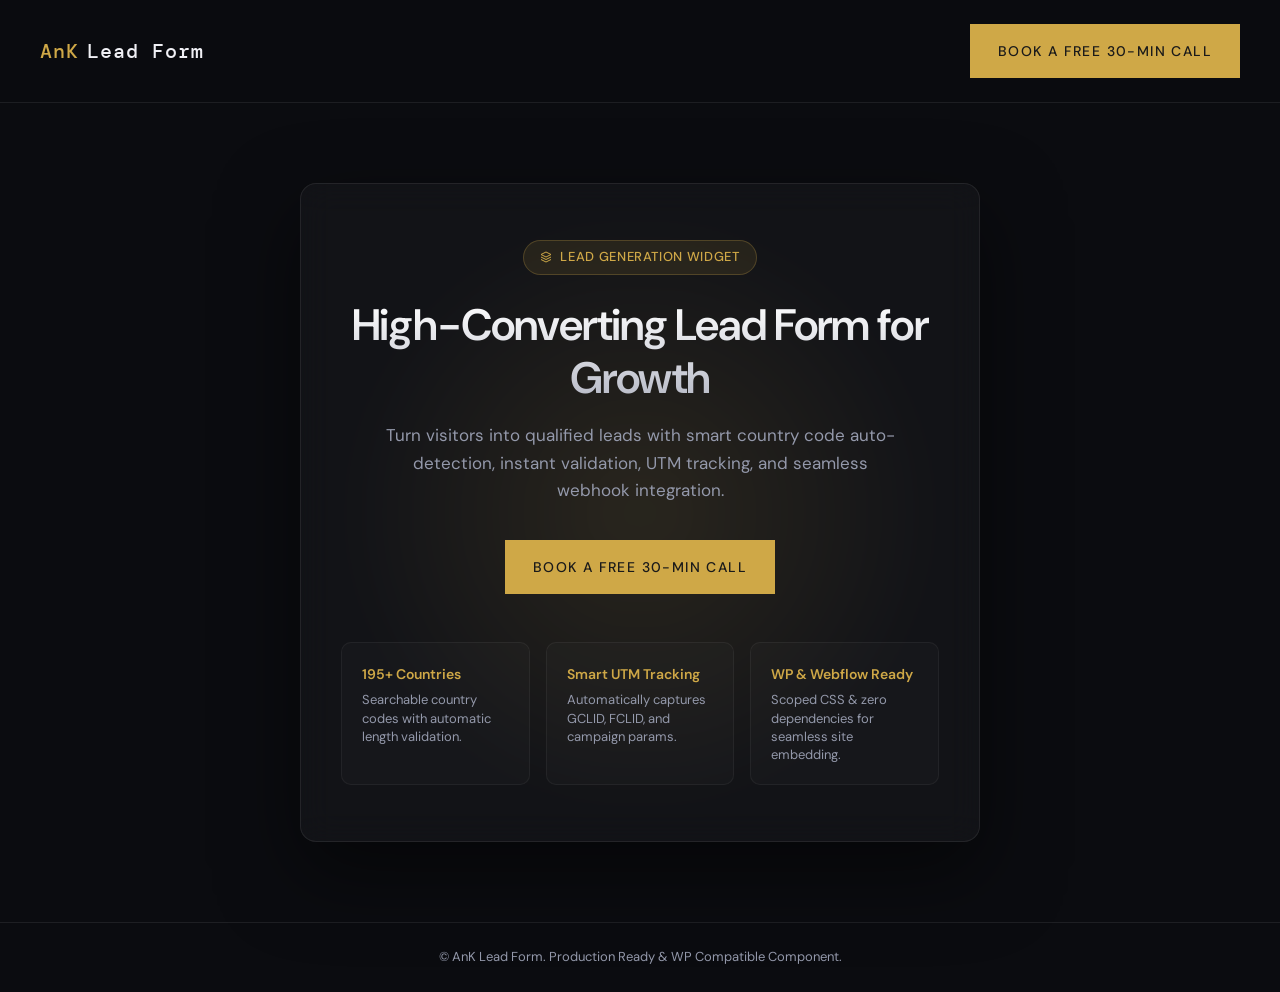
==== index.html @ f1faa0c4 "Add AnK Lead Form component with demo page and embed snippet" ====
<!DOCTYPE html>
<html lang="en">
<head>
  <meta charset="UTF-8">
  <meta name="viewport" content="width=device-width, initial-scale=1.0">
  <title>AnK Lead Form | High-Converting Lead Capture Modal</title>
  <meta name="description" content="AnK Lead Form - A lightweight, accessible, high-converting lead capture modal with country code search, auto UTM capture, and webhook integration.">
  <link rel="preconnect" href="https://fonts.googleapis.com">
  <link rel="preconnect" href="https://fonts.gstatic.com" crossorigin>
  <link href="https://fonts.googleapis.com/css2?family=DM+Sans:wght@300;400;500;600;700&family=DM+Mono:wght@400;500&display=swap" rel="stylesheet">
  <link rel="stylesheet" href="css/style.css">
  <script>
    /* Demo Configuration */
    window.lfDemoMode = true; // Enables instant visual success feedback for testing without webhook
    window.lfRedirectUrl = "#"; // Prevents full page reload in demo preview
  </script>
</head>
<body>

  <header class="demo-header">
    <div class="demo-logo">
      AnK <span>Lead Form</span>
    </div>
    <button type="button" class="lf-page-cta-btn" id="lfModalTrigger">
      Book a Free 30-Min Call
    </button>
  </header>

  <main class="hero-section">
    <div class="hero-background-glow"></div>
    <div class="hero-card">
      <div class="hero-badge">
        <svg width="12" height="12" viewBox="0 0 24 24" fill="none" stroke="currentColor" stroke-width="2"><path d="M12 2L2 7l10 5 10-5-10-5zM2 17l10 5 10-5M2 12l10 5 10-5"/></svg>
        Lead Generation Widget
      </div>
      <h1 class="hero-title">High-Converting Lead Form for Growth</h1>
      <p class="hero-description">
        Turn visitors into qualified leads with smart country code auto-detection, instant validation, UTM tracking, and seamless webhook integration.
      </p>

      <button type="button" class="lf-page-cta-btn" onclick="window.openModal()">
        Book a Free 30-Min Call
      </button>

      <div class="demo-features">
        <div class="feature-box">
          <h4>195+ Countries</h4>
          <p>Searchable country codes with automatic length validation.</p>
        </div>
        <div class="feature-box">
          <h4>Smart UTM Tracking</h4>
          <p>Automatically captures GCLID, FCLID, and campaign params.</p>
        </div>
        <div class="feature-box">
          <h4>WP & Webflow Ready</h4>
          <p>Scoped CSS & zero dependencies for seamless site embedding.</p>
        </div>
      </div>
    </div>
  </main>

  <footer class="demo-footer">
    <p>© AnK Lead Form. Production Ready & WP Compatible Component.</p>
  </footer>

  <!-- ── SCOPED LEAD FORM MODAL ── -->
  <div class="lf-modal-overlay" id="lfModalOverlay">
    <div class="lf-cc-backdrop" id="lfCcBackdrop"></div>

    <div class="lf-wrap" id="lfWrap" role="dialog" aria-modal="true" aria-labelledby="lfMainHeading" aria-describedby="lfSubHeading">

      <button type="button" class="lf-modal-close-icon lf-focusable" id="lfModalClose" aria-label="Close modal window" tabindex="0">
        <svg viewBox="0 0 14 14" fill="none"><path d="M1 1l12 12M13 1L1 13" stroke="currentColor" stroke-width="1.5" stroke-linecap="round"/></svg>
      </button>

      <div id="lfModalFormContent">
        <div class="lf-header">
          <h2 class="lf-main-heading" id="lfMainHeading">Get in touch</h2>
          <p class="lf-sub-heading" id="lfSubHeading">Someone will reach out to you in 24 hours</p>
        </div>

        <form class="lf-form" id="lfForm" novalidate>
          <input class="lf-hp" type="text" name="website" value="" tabindex="-1" autocomplete="off" aria-hidden="true">
          <input type="hidden" id="lfGclid"       name="gclid">
          <input type="hidden" id="lfFclid"       name="fclid">
          <input type="hidden" id="lfUtmSource"   name="utm_source">
          <input type="hidden" id="lfUtmMedium"   name="utm_medium">
          <input type="hidden" id="lfUtmCampaign" name="utm_campaign">
          <input type="hidden" id="lfUtmTerm"     name="utm_term">
          <input type="hidden" id="lfUtmContent"  name="utm_content">
          <input type="hidden" id="lfSourceUrl"   name="source_url">
          <input type="hidden" id="lfSubmittedAt" name="submitted_at">

          <div class="lf-field" id="lfNameField">
            <div class="lf-input-box">
              <label class="lf-label" for="lfName">Full name<span class="lf-req" aria-hidden="true">*</span></label>
              <input class="lf-input lf-focusable" type="text" id="lfName" name="name" autocomplete="name" aria-required="true" tabindex="0" aria-invalid="false" maxlength="60" aria-describedby="lfNameErr">
              <span class="lf-valid-icon" aria-hidden="true">
                <svg viewBox="0 0 14 14" fill="none"><path d="M1 7l4 4 8-8" stroke="currentColor" stroke-width="1.5" stroke-linecap="round" stroke-linejoin="round"/></svg>
              </span>
              <button type="button" class="lf-clear-btn lf-focusable" aria-label="Clear name field" tabindex="-1">
                <svg viewBox="0 0 10 10" fill="none"><path d="M1 1l8 8M9 1L1 9" stroke="currentColor" stroke-width="1.2" stroke-linecap="round"/></svg>
              </button>
            </div>
            <div class="lf-err" id="lfNameErr" role="alert"></div>
          </div>

          <div class="lf-field lf-field-phone" id="lfPhoneField">
            <div class="lf-input-box">
              <label class="lf-label" id="lfPhoneLbl" for="lfPhone">Mobile<span class="lf-req" aria-hidden="true">*</span></label>
              <div class="lf-phone-row">
                <button type="button" class="lf-cc-trigger lf-focusable" id="lfCcTrigger" aria-haspopup="listbox" aria-expanded="false" aria-controls="lfCcPanel" aria-label="Select country dial code" tabindex="0">
                  <span id="lfCcDisplay">+91</span>
                  <svg class="lf-cc-arrow" viewBox="0 0 8 5" fill="none"><path d="M1 1l3 3 3-3" stroke="currentColor" stroke-width="1.2" stroke-linecap="round"/></svg>
                </button>
                
                <div class="lf-cc-panel" id="lfCcPanel" role="listbox" aria-labelledby="lfPhoneLbl">
                  <input class="lf-cc-search lf-focusable" type="text" id="lfCcSearch" role="combobox" aria-expanded="true" aria-autocomplete="list" aria-controls="lfCcList" placeholder="Search country..." autocomplete="off" aria-label="Search countries by name or code" tabindex="-1">
                  <div class="lf-cc-list" id="lfCcList"></div>
                </div>

                <input type="hidden" id="lfCcVal" name="country_code" value="+91">
                <div class="lf-divider"></div>
                <input class="lf-input lf-focusable lf-input-phone-stretch" type="tel" id="lfPhone" name="phone" inputmode="numeric" autocomplete="tel" aria-required="true" tabindex="0" aria-invalid="false" maxlength="15" aria-describedby="lfPhoneErr">
                <span class="lf-valid-icon" aria-hidden="true">
                  <svg viewBox="0 0 14 14" fill="none"><path d="M1 7l4 4 8-8" stroke="currentColor" stroke-width="1.5" stroke-linecap="round" stroke-linejoin="round"/></svg>
                </span>
                <button type="button" class="lf-clear-btn lf-focusable" id="lfPhoneClearBtn" aria-label="Clear mobile number field" tabindex="-1">
                  <svg viewBox="0 0 10 10" fill="none"><path d="M1 1l8 8M9 1L1 9" stroke="currentColor" stroke-width="1.2" stroke-linecap="round"/></svg>
                </button>
              </div>
            </div>
            <div class="lf-err" id="lfPhoneErr" role="alert"></div>
          </div>

          <div class="lf-field" id="lfEmailField">
            <div class="lf-input-box">
              <label class="lf-label" for="lfEmail">Email<span class="lf-req" aria-hidden="true">*</span></label>
              <input class="lf-input lf-focusable" type="email" id="lfEmail" name="email" autocomplete="email" aria-required="true" tabindex="0" aria-invalid="false" maxlength="120" aria-describedby="lfEmailErr">
              <span class="lf-valid-icon" aria-hidden="true">
                <svg viewBox="0 0 14 14" fill="none"><path d="M1 7l4 4 8-8" stroke="currentColor" stroke-width="1.5" stroke-linecap="round" stroke-linejoin="round"/></svg>
              </span>
              <button type="button" class="lf-clear-btn lf-focusable" aria-label="Clear email field" tabindex="-1">
                <svg viewBox="0 0 10 10" fill="none"><path d="M1 1l8 8M9 1L1 9" stroke="currentColor" stroke-width="1.2" stroke-linecap="round"/></svg>
              </button>
            </div>
            <div class="lf-err" id="lfEmailErr" role="alert"></div>
          </div>

          <div class="lf-submit-wrap">
            <button type="submit" class="lf-btn lf-focusable" id="lfSubmitBtn" tabindex="0">
              <div class="lf-spinner"></div>
              <span id="lfBtnText">Submit</span>
            </button>
            <p class="lf-global-err" id="lfGlobalErr" role="alert" aria-live="assertive" aria-atomic="true">Connection issue. Your details are safely held — please click Submit once more to retry or reach out to support.</p>
          </div>
        </form>
      </div>
    </div>
  </div>

  <script src="js/form.js"></script>
</body>
</html>
---- css/style.css ----
/* ── Fonts Import ── */
@import url('https://fonts.googleapis.com/css2?family=DM+Sans:wght@300;400;500;600;700&family=DM+Mono:wght@400;500&display=swap');

/* ── Page Base Styles ── */
:root {
  --page-bg: #0b0c10;
  --page-surface: #14161d;
  --page-card-bg: rgba(255, 255, 255, 0.03);
  --page-card-border: rgba(255, 255, 255, 0.08);
  --page-text-main: #f0f0f5;
  --page-text-muted: #9499ab;
  --accent-gold: #cfa847;
  --accent-gold-hover: #e5bd57;
}

* {
  box-sizing: border-box;
  margin: 0;
  padding: 0;
}

body {
  font-family: 'DM Sans', -apple-system, BlinkMacSystemFont, sans-serif;
  background-color: var(--page-bg);
  color: var(--page-text-main);
  min-height: 100vh;
  display: flex;
  flex-direction: column;
  overflow-x: hidden;
  line-height: 1.6;
}

/* ── Hero & Demo Layout ── */
.demo-header {
  padding: 24px 40px;
  display: flex;
  align-items: center;
  justify-content: space-between;
  border-bottom: 1px solid var(--page-card-border);
  backdrop-filter: blur(10px);
  background: rgba(11, 12, 16, 0.7);
  position: sticky;
  top: 0;
  z-index: 100;
}

.demo-logo {
  font-family: 'DM Mono', monospace;
  font-size: 20px;
  font-weight: 500;
  color: var(--accent-gold);
  letter-spacing: 0.05em;
  display: flex;
  align-items: center;
  gap: 8px;
}

.demo-logo span {
  color: var(--page-text-main);
}

.hero-section {
  flex: 1;
  display: flex;
  align-items: center;
  justify-content: center;
  padding: 80px 20px;
  position: relative;
}

.hero-background-glow {
  position: absolute;
  top: 50%;
  left: 50%;
  transform: translate(-50%, -50%);
  width: 600px;
  height: 600px;
  background: radial-gradient(circle, rgba(207, 168, 71, 0.12) 0%, rgba(11, 12, 16, 0) 70%);
  pointer-events: none;
  z-index: 0;
}

.hero-card {
  position: relative;
  z-index: 1;
  max-width: 680px;
  text-align: center;
  background: var(--page-card-bg);
  border: 1px solid var(--page-card-border);
  backdrop-filter: blur(16px);
  border-radius: 16px;
  padding: 56px 40px;
  box-shadow: 0 30px 80px rgba(0, 0, 0, 0.5);
}

.hero-badge {
  display: inline-flex;
  align-items: center;
  gap: 8px;
  padding: 6px 16px;
  border-radius: 100px;
  background: rgba(207, 168, 71, 0.1);
  border: 1px solid rgba(207, 168, 71, 0.25);
  color: var(--accent-gold);
  font-size: 13px;
  font-weight: 500;
  letter-spacing: 0.05em;
  text-transform: uppercase;
  margin-bottom: 24px;
}

.hero-title {
  font-size: 44px;
  font-weight: 600;
  line-height: 1.2;
  letter-spacing: -0.02em;
  margin-bottom: 18px;
  background: linear-gradient(180deg, #ffffff 0%, #b5b8c5 100%);
  -webkit-background-clip: text;
  -webkit-text-fill-color: transparent;
}

.hero-description {
  font-size: 17px;
  color: var(--page-text-muted);
  margin-bottom: 36px;
  max-width: 520px;
  margin-left: auto;
  margin-right: auto;
}

.demo-features {
  display: grid;
  grid-template-columns: repeat(auto-fit, minmax(180px, 1fr));
  gap: 16px;
  margin-top: 48px;
  text-align: left;
}

.feature-box {
  background: rgba(255, 255, 255, 0.02);
  border: 1px solid rgba(255, 255, 255, 0.05);
  border-radius: 10px;
  padding: 20px;
}

.feature-box h4 {
  font-size: 14px;
  font-weight: 600;
  color: var(--accent-gold);
  margin-bottom: 6px;
}

.feature-box p {
  font-size: 13px;
  color: var(--page-text-muted);
  line-height: 1.4;
}

.demo-footer {
  padding: 24px 40px;
  border-top: 1px solid var(--page-card-border);
  text-align: center;
  font-size: 13px;
  color: var(--page-text-muted);
}

/* ─────────────────────────────────────────────────────────────
   SCOPED FORM STYLES (AnK Lead Form)
   ───────────────────────────────────────────────────────────── */

.lf-modal-overlay,
.lf-modal-overlay * { box-sizing: border-box; margin: 0; padding: 0; }

.lf-page-cta-btn {
  display: inline-flex; align-items: center; justify-content: center;
  height: 54px; padding: 0 28px;
  border: none !important; border-radius: 0px !important;
  background: #cfa847 !important; color: #1a1a1a !important;
  font-family: 'DM Sans', sans-serif !important; font-size: 14px !important;
  font-weight: 500 !important; letter-spacing: 0.1em !important;
  text-transform: uppercase !important; cursor: pointer !important;
  box-shadow: none !important; transition: opacity 0.2s ease, transform 0.2s ease;
}
.lf-page-cta-btn:hover { opacity: 0.9; transform: translateY(-1px); }

/* ── MODAL OVERLAY ── */
.lf-modal-overlay {
  position: fixed; inset: 0;
  background: rgba(15,15,15,0.6);
  backdrop-filter: blur(8px); -webkit-backdrop-filter: blur(8px);
  z-index: 999999 !important;
  display: flex; align-items: center; justify-content: center;
  padding: 20px; opacity: 0; visibility: hidden;
  transition: opacity 0.3s ease, visibility 0.3s ease;
}
.lf-modal-overlay.lf-modal-open { opacity: 1; visibility: visible; }

.lf-wrap {
  --lf-font-sans: 'DM Sans', sans-serif;
  --lf-font-mono: 'DM Mono', monospace;
  --lf-ink:   #0f0f0f;
  --lf-muted: #666;
  --lf-line:  #dcdcdc;
  --lf-line-focus: #0f0f0f;
  --lf-err:   #c0392b;
  --lf-ok:    #2e7d52;
  --lf-bg-surface: #ffffff;

  position: relative; z-index: 10; width: 100%; max-width: 440px;
  background: var(--lf-bg-surface); border-radius: 8px;
  padding: 44px 40px 40px 40px;
  box-shadow: 0 24px 60px rgba(0,0,0,0.2);
  max-height: calc(100vh - 40px); max-height: calc(100dvh - 40px); overflow-y: auto;
  transform: translateY(24px);
  transition: transform 0.3s cubic-bezier(0.4,0,0.2,1);
}
@media (max-width: 480px) {
  .lf-wrap { padding: 32px 20px; }
}
.lf-modal-overlay.lf-modal-open .lf-wrap { transform: translateY(0); }

@media (prefers-reduced-motion: reduce) {
  .lf-modal-overlay, .lf-wrap, .lf-label {
    transition: none !important; transform: none !important; backdrop-filter: none !important;
  }
}

.lf-modal-close-icon {
  position: absolute; top: 18px; right: 18px;
  background: none; border: none; outline: none; cursor: pointer;
  color: var(--lf-muted); padding: 8px;
  display: flex; align-items: center; justify-content: center;
  transition: color 0.15s, transform 0.15s; z-index: 10;
}
.lf-modal-close-icon svg { width: 13px; height: 13px; }
.lf-modal-close-icon:hover { color: var(--lf-ink); transform: scale(1.05); }

.lf-header { margin-bottom: 26px; padding-right: 20px; }
.lf-main-heading { font-size: 24px; font-weight: 500; margin-bottom: 6px; color: var(--lf-ink); }
.lf-sub-heading { font-size: 14px; color: var(--lf-muted); line-height: 1.4; }

.lf-form { display: flex; flex-direction: column; gap: 20px; }
.lf-form .lf-field { position: relative; width: 100%; }

.lf-input-box {
  position: relative; width: 100%; height: 56px; min-height: 56px;
  border: 1px solid var(--lf-line); border-radius: 6px;
  background: var(--lf-bg-surface);
  display: flex; align-items: center; padding: 0 16px;
  transition: border-color .2s, background-color .2s;
}
.lf-field.lf-focused .lf-input-box { border-color: var(--lf-line-focus); }
.lf-field.lf-has-error .lf-input-box { border-color: var(--lf-err); background: #fffcfb; }
.lf-field.lf-has-error.lf-focused .lf-input-box { border-color: var(--lf-line-focus); background: var(--lf-bg-surface); }
.lf-field.lf-is-valid .lf-input-box { border-color: var(--lf-ok); }

.lf-wrap .lf-label {
  position: absolute !important; left: 16px !important; top: 50% !important;
  transform: translateY(-50%) !important; font-size: 14px !important;
  color: var(--lf-muted) !important;
  transition: transform .2s ease, top .2s ease, font-size .2s ease, color .2s ease, background-color .2s ease !important;
  font-family: var(--lf-font-sans) !important; pointer-events: none;
  z-index: 5 !important; background: transparent !important; padding: 0 4px !important;
}
.lf-field.lf-focused .lf-label,
.lf-field.lf-has-value .lf-label,
.lf-field.lf-autofilled .lf-label {
  top: 0 !important; transform: translateY(-50%) !important;
  font-size: 11px !important; font-weight: 500 !important;
  text-transform: uppercase !important;
  background-color: var(--lf-bg-surface) !important; left: 12px !important;
}
.lf-field-phone .lf-label { left: 82px !important; }
.lf-field-phone.lf-focused .lf-label,
.lf-field-phone.lf-has-value .lf-label,
.lf-field-phone.lf-autofilled .lf-label { left: 12px !important; }

.lf-req { color: var(--lf-err); margin-left: 3px; }

.lf-wrap input.lf-input {
  flex: 1 !important; width: 100% !important;
  border: none !important; background: transparent !important; outline: none !important;
  font-family: var(--lf-font-mono) !important; font-size: 15px !important;
  color: var(--lf-ink) !important; padding: 14px 0 0 0 !important; height: 54px !important;
}
.lf-input-phone-stretch { flex: 1 !important; }

.lf-clear-btn {
  display: inline-flex; align-items: center; justify-content: center;
  background: none; border: none; cursor: pointer; color: #bbb;
  padding: 6px; margin-left: 8px; flex-shrink: 0; z-index: 6;
  opacity: 0; visibility: hidden;
  transition: opacity 0.15s, color 0.15s; height: 32px; width: 32px;
}
.lf-clear-btn svg { width: 10px; height: 10px; pointer-events: none; }
.lf-clear-btn:hover { color: var(--lf-ink); }
.lf-field.lf-has-input-text .lf-clear-btn { opacity: 1; visibility: visible; }

.lf-valid-icon {
  display: none; align-items: center; justify-content: center;
  width: 18px; height: 18px; flex-shrink: 0; margin-left: 6px; color: var(--lf-ok);
}
.lf-valid-icon svg { width: 14px; height: 14px; }
.lf-field.lf-is-valid:not(.lf-has-input-text) .lf-valid-icon { display: inline-flex; }

input:-webkit-autofill { animation-name: lfAutofillDetected; animation-duration: 0.01s; }
@keyframes lfAutofillDetected { from {} to {} }

.lf-phone-row { display: flex; align-items: center; width: 100%; position: relative; height: 100%; }

.lf-cc-trigger {
  display: inline-flex !important; align-items: center !important;
  justify-content: space-between !important; gap: 4px !important;
  cursor: pointer !important; padding: 12px 0 0 0 !important;
  background: none !important; border: none !important;
  font-family: var(--lf-font-mono) !important; font-size: 15px !important;
  color: var(--lf-ink) !important; height: 54px !important; width: 54px !important;
  flex-shrink: 0 !important;
}
.lf-cc-arrow { width: 8px; height: 5px; color: var(--lf-muted); flex-shrink: 0; }

/* ── DESKTOP DROPDOWN ── */
.lf-cc-panel {
  display: none;
  position: absolute;
  top: calc(100% + 8px);
  left: -16px;
  z-index: 9999999 !important;
  width: calc(100% + 32px);
  background: #fff;
  border: 1px solid #e2e2e2;
  border-radius: 6px;
  box-shadow: 0 10px 30px rgba(0,0,0,.12);
  max-height: 260px;
  overflow: hidden;
  flex-direction: column;
}
.lf-cc-panel.lf-cc-open { display: flex; }

/* ── WP-SAFE MOBILE BOTTOM SHEET ── */
@media (max-width: 600px) {
  .lf-cc-backdrop {
    display: none;
    position: absolute !important; /* Locks perfectly to modal overlay */
    inset: 0 !important;
    background: rgba(0,0,0,0.6) !important;
    z-index: 90 !important; /* Above the lf-wrap form box */
  }
  .lf-cc-backdrop.lf-cc-open { display: block !important; }

  .lf-cc-panel {
    display: flex !important; /* Always flex on mobile for transition tracking */
    visibility: hidden; /* Visually hidden when closed */
    position: absolute !important; /* Locks securely to modal overlay bottom */
    bottom: 0 !important;
    left: 0 !important;
    right: 0 !important;
    top: auto !important;
    width: 100% !important;
    max-height: 60vh !important;
    border-radius: 16px 16px 0 0 !important;
    border: none !important;
    box-shadow: 0 -10px 32px rgba(0,0,0,0.2) !important;
    z-index: 100 !important; /* Above the backdrop */
    transform: translateY(100%);
    transition: transform 0.3s cubic-bezier(0.4,0,0.2,1), visibility 0s linear 0.3s;
    padding-bottom: env(safe-area-inset-bottom);
    margin: 0 !important;
  }
  
  .lf-cc-panel.lf-cc-open {
    visibility: visible;
    transform: translateY(0) !important;
    transition: transform 0.3s cubic-bezier(0.4,0,0.2,1), visibility 0s linear 0s;
  }
  
  .lf-cc-panel::before {
    content: '';
    display: block;
    width: 36px; height: 4px;
    background: #ccc;
    border-radius: 2px;
    margin: 12px auto 6px;
    flex-shrink: 0;
  }
}

.lf-cc-search {
  padding: 12px 14px;
  border: none !important;
  border-bottom: 1px solid #eee !important;
  width: 100%; outline: none !important;
  font-family: var(--lf-font-sans, 'DM Sans', sans-serif) !important;
  font-size: 16px !important; /* 16px strictly prevents iOS Safari input zoom */
  flex-shrink: 0;
}
.lf-cc-list { overflow-y: auto; flex: 1; -webkit-overflow-scrolling: touch; }

.lf-cc-opt {
  padding: 11px 14px;
  font-family: var(--lf-font-sans, 'DM Sans', sans-serif) !important;
  font-size: 13px; cursor: pointer; display: flex; gap: 10px; color: var(--lf-ink);
  user-select: none; -webkit-user-select: none;
}
.lf-cc-opt:hover, .lf-cc-opt.lf-keyboard-active { background: #f7f7f7; outline: none; }
.lf-cc-trigger, .lf-cc-opt, .lf-page-cta-btn, .lf-btn, .lf-modal-close-icon { touch-action: manipulation; }
.lf-cc-opt-dial { font-family: var(--lf-font-mono, 'DM Mono', monospace) !important; color: var(--lf-muted); min-width: 44px; }

@media (max-width: 600px) {
  .lf-cc-opt { padding: 14px 16px; font-size: 15px; }
}

.lf-divider { width: 1px; height: 18px; background: var(--lf-line); margin: 12px 14px 0 8px; flex-shrink: 0; }

.lf-err {
  font-size: 11px; color: var(--lf-err); font-weight: 500;
  visibility: hidden; height: 0; overflow: hidden;
  padding: 0 4px; font-family: var(--lf-font-sans);
}
.lf-has-error .lf-err { visibility: visible; height: auto; padding: 6px 4px 0; }

.lf-submit-wrap { margin-top: 10px; }

.lf-btn {
  width: 100%; height: 54px;
  border: none !important; border-radius: 0px !important;
  background: #cfa847 !important; color: #1a1a1a !important;
  font-family: var(--lf-font-sans) !important; font-size: 13px !important;
  font-weight: 500 !important; letter-spacing: .16em !important;
  text-transform: uppercase !important; cursor: pointer !important;
  position: relative; overflow: hidden; box-shadow: none !important;
  transition: opacity .2s ease !important;
  display: flex; align-items: center; justify-content: center; gap: 10px;
}
.lf-btn:hover { opacity: 0.9 !important; }
.lf-btn:disabled { opacity: 0.6 !important; cursor: not-allowed !important; }
.lf-btn span { position: relative; z-index: 1; }

.lf-spinner {
  display: none; width: 16px; height: 16px;
  border: 2px solid rgba(26,26,26,0.3); border-top-color: #1a1a1a;
  border-radius: 50%; animation: lfSpin 0.7s linear infinite; flex-shrink: 0;
}
.lf-btn.lf-loading .lf-spinner { display: block; }
@keyframes lfSpin { to { transform: rotate(360deg); } }

.lf-global-err {
  font-size: 12px; color: var(--lf-err); margin-top: 14px;
  text-align: center; display: none;
  font-family: var(--lf-font-sans); line-height: 1.4;
}
.lf-global-err.lf-show { display: block; }
.lf-hp { position: absolute; left: -9999px; width: 1px; height: 1px; overflow: hidden; }

.lf-success-canvas {
  display: flex; flex-direction: column; align-items: center; justify-content: center;
  padding: 40px 10px; text-align: center; font-family: 'DM Sans', sans-serif;
}
.lf-success-circle {
  width: 64px; height: 64px; border-radius: 50%; background: #f4ebe1;
  display: flex; align-items: center; justify-content: center; margin-bottom: 20px; color: #cfa847;
}
.lf-success-circle svg { width: 28px; height: 28px; stroke-dasharray: 40; stroke-dashoffset: 40; animation: lfStrokeCheck 0.4s cubic-bezier(0.4,0,0.2,1) forwards 0.15s; }
@keyframes lfStrokeCheck { to { stroke-dashoffset: 0; } }
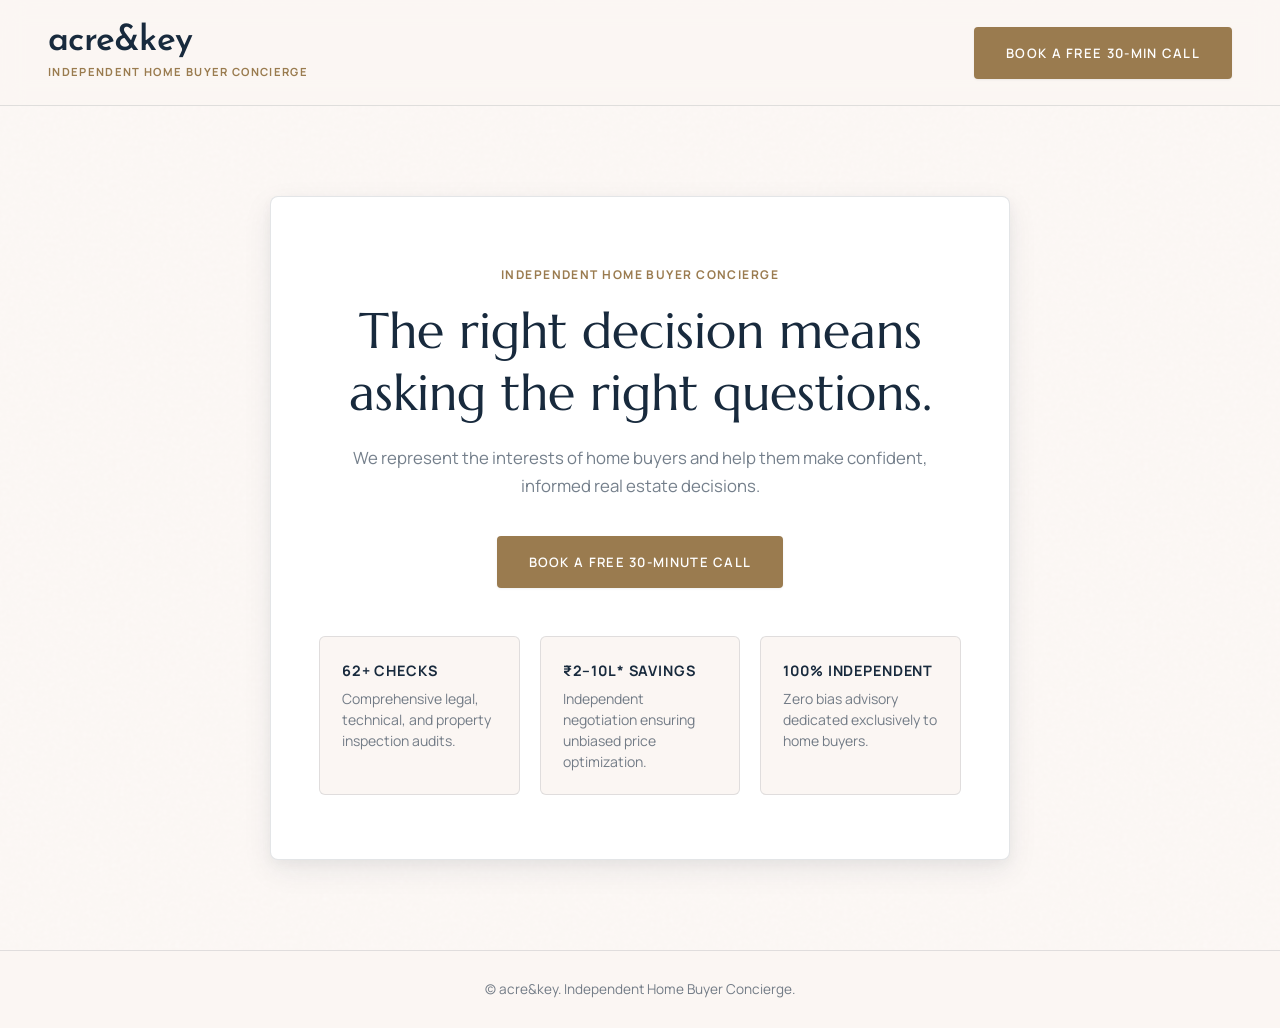
==== commit e173c248: "Update form with Acre & Key style guide (Marcellus, Manrope, Deep Navy #182A3D, Antique Brass #9A7B4" ====
--- a/index.html
+++ b/index.html
@@ -3,23 +3,24 @@
 <head>
   <meta charset="UTF-8">
   <meta name="viewport" content="width=device-width, initial-scale=1.0">
-  <title>AnK Lead Form | High-Converting Lead Capture Modal</title>
-  <meta name="description" content="AnK Lead Form - A lightweight, accessible, high-converting lead capture modal with country code search, auto UTM capture, and webhook integration.">
+  <title>acre&key — Independent Home Buyer Concierge</title>
+  <meta name="description" content="Acre & Key represents the interests of home buyers with independent guidance, comprehensive checks, and dedicated concierge support.">
   <link rel="preconnect" href="https://fonts.googleapis.com">
   <link rel="preconnect" href="https://fonts.gstatic.com" crossorigin>
-  <link href="https://fonts.googleapis.com/css2?family=DM+Sans:wght@300;400;500;600;700&family=DM+Mono:wght@400;500&display=swap" rel="stylesheet">
+  <link href="https://fonts.googleapis.com/css2?family=Josefin+Sans:wght@300;400;500;600;700&family=Manrope:wght@300;400;500;600;700&family=Marcellus&display=swap" rel="stylesheet">
   <link rel="stylesheet" href="css/style.css">
   <script>
-    /* Demo Configuration */
-    window.lfDemoMode = true; // Enables instant visual success feedback for testing without webhook
-    window.lfRedirectUrl = "#"; // Prevents full page reload in demo preview
+    /* Configuration */
+    window.lfDemoMode = true; // Enables instant visual success feedback for preview testing
+    window.lfRedirectUrl = "#"; // Prevents page reload in demo preview
   </script>
 </head>
-<body>
+<body class="sd-root">
 
   <header class="demo-header">
     <div class="demo-logo">
-      AnK <span>Lead Form</span>
+      <span class="brand-name">acre&amp;key</span>
+      <span class="brand-sub">INDEPENDENT HOME BUYER CONCIERGE</span>
     </div>
     <button type="button" class="lf-page-cta-btn" id="lfModalTrigger">
       Book a Free 30-Min Call
@@ -27,40 +28,36 @@
   </header>
 
   <main class="hero-section">
-    <div class="hero-background-glow"></div>
     <div class="hero-card">
-      <div class="hero-badge">
-        <svg width="12" height="12" viewBox="0 0 24 24" fill="none" stroke="currentColor" stroke-width="2"><path d="M12 2L2 7l10 5 10-5-10-5zM2 17l10 5 10-5M2 12l10 5 10-5"/></svg>
-        Lead Generation Widget
-      </div>
-      <h1 class="hero-title">High-Converting Lead Form for Growth</h1>
+      <span class="sd-kicker">INDEPENDENT HOME BUYER CONCIERGE</span>
+      <h1 class="hero-title">The right decision means asking the right questions.</h1>
       <p class="hero-description">
-        Turn visitors into qualified leads with smart country code auto-detection, instant validation, UTM tracking, and seamless webhook integration.
+        We represent the interests of home buyers and help them make confident, informed real estate decisions.
       </p>
 
       <button type="button" class="lf-page-cta-btn" onclick="window.openModal()">
-        Book a Free 30-Min Call
+        Book a Free 30-Minute Call
       </button>
 
       <div class="demo-features">
         <div class="feature-box">
-          <h4>195+ Countries</h4>
-          <p>Searchable country codes with automatic length validation.</p>
+          <h4>62+ Checks</h4>
+          <p>Comprehensive legal, technical, and property inspection audits.</p>
         </div>
         <div class="feature-box">
-          <h4>Smart UTM Tracking</h4>
-          <p>Automatically captures GCLID, FCLID, and campaign params.</p>
+          <h4>₹2–10L* Savings</h4>
+          <p>Independent negotiation ensuring unbiased price optimization.</p>
         </div>
         <div class="feature-box">
-          <h4>WP & Webflow Ready</h4>
-          <p>Scoped CSS & zero dependencies for seamless site embedding.</p>
+          <h4>100% Independent</h4>
+          <p>Zero bias advisory dedicated exclusively to home buyers.</p>
         </div>
       </div>
     </div>
   </main>
 
   <footer class="demo-footer">
-    <p>© AnK Lead Form. Production Ready & WP Compatible Component.</p>
+    <p>© acre&key. Independent Home Buyer Concierge.</p>
   </footer>
 
   <!-- ── SCOPED LEAD FORM MODAL ── -->
--- a/css/style.css
+++ b/css/style.css
@@ -1,16 +1,34 @@
-/* ── Fonts Import ── */
-@import url('https://fonts.googleapis.com/css2?family=DM+Sans:wght@300;400;500;600;700&family=DM+Mono:wght@400;500&display=swap');
-
-/* ── Page Base Styles ── */
+/* ─────────────────────────────────────────────────────────────
+   ACRE & KEY LUXURY DESIGN SYSTEM & LEAD FORM STYLES
+   ───────────────────────────────────────────────────────────── */
+
+@import url('https://fonts.googleapis.com/css2?family=Josefin+Sans:wght@300;400;500;600;700&family=Manrope:wght@300;400;500;600;700&family=Marcellus&display=swap');
+
 :root {
-  --page-bg: #0b0c10;
-  --page-surface: #14161d;
-  --page-card-bg: rgba(255, 255, 255, 0.03);
-  --page-card-border: rgba(255, 255, 255, 0.08);
-  --page-text-main: #f0f0f5;
-  --page-text-muted: #9499ab;
-  --accent-gold: #cfa847;
-  --accent-gold-hover: #e5bd57;
+  /* Acre & Key Design System Palette */
+  --sd-deep-navy: #182A3D;
+  --sd-deep-navy-rgba: rgba(24, 42, 61, 0.84);
+  --sd-refined-brass: #9A7B4F;
+  --sd-refined-brass-hover: #866940;
+  --sd-warm-ivory: #FBF6F3;
+  --sd-white: #FFFFFF;
+  --sd-charcoal: #222222;
+  --sd-slate-gray: #6B7280;
+  --sd-warm-stone: #EDE8E2;
+  --sd-divider: #DDD7CF;
+  --sd-navy-muted: rgba(24, 42, 61, 0.6);
+  --sd-line: rgba(24, 42, 61, 0.12);
+  --sd-line-strong: rgba(24, 42, 61, 0.25);
+
+  /* Typography Scale */
+  --sd-font-display: 'Marcellus', serif;
+  --sd-font-body: 'Manrope', sans-serif;
+  --sd-font-logo: 'Josefin Sans', sans-serif;
+
+  /* Shadows */
+  --sd-shadow-card: 0 1px 3px rgba(24, 42, 61, 0.05), 0 1px 2px rgba(24, 42, 61, 0.02);
+  --sd-shadow-lux: 0 10px 30px rgba(24, 42, 61, 0.08), 0 4px 12px rgba(24, 42, 61, 0.04);
+  --sd-shadow-hover: 0 12px 32px -4px rgba(24, 42, 61, 0.14), 0 4px 12px rgba(24, 42, 61, 0.06);
 }
 
 * {
@@ -20,153 +38,157 @@
 }
 
 body {
-  font-family: 'DM Sans', -apple-system, BlinkMacSystemFont, sans-serif;
-  background-color: var(--page-bg);
-  color: var(--page-text-main);
+  font-family: var(--sd-font-body);
+  background-color: var(--sd-warm-ivory);
+  background-image: url("data:image/svg+xml,%3Csvg viewBox='0 0 256 256' xmlns='http://www.w3.org/2000/svg' opacity='0.9'%3E%3Cfilter id='n'%3E%3CfeTurbulence type='fractalNoise' baseFrequency='0.95' numOctaves='3' stitchTiles='stitch'/%3E%3CfeColorMatrix type='saturate' values='0'/%3E%3C/filter%3E%3Crect width='100%25' height='100%25' filter='url(%23n)'/%3E%3C/svg%3E");
+  background-blend-mode: soft-light;
+  color: var(--sd-deep-navy);
   min-height: 100vh;
   display: flex;
   flex-direction: column;
-  overflow-x: hidden;
   line-height: 1.6;
-}
-
-/* ── Hero & Demo Layout ── */
+  -webkit-font-smoothing: antialiased;
+}
+
+/* ── Header ── */
 .demo-header {
-  padding: 24px 40px;
+  padding: 24px 48px;
   display: flex;
   align-items: center;
   justify-content: space-between;
-  border-bottom: 1px solid var(--page-card-border);
-  backdrop-filter: blur(10px);
-  background: rgba(11, 12, 16, 0.7);
+  border-bottom: 1px solid var(--sd-line);
+  background: rgba(251, 246, 243, 0.88);
+  backdrop-filter: blur(12px);
+  -webkit-backdrop-filter: blur(12px);
   position: sticky;
   top: 0;
   z-index: 100;
 }
 
 .demo-logo {
-  font-family: 'DM Mono', monospace;
-  font-size: 20px;
-  font-weight: 500;
-  color: var(--accent-gold);
-  letter-spacing: 0.05em;
   display: flex;
-  align-items: center;
-  gap: 8px;
-}
-
-.demo-logo span {
-  color: var(--page-text-main);
-}
-
+  flex-direction: column;
+}
+
+.brand-name {
+  font-family: var(--sd-font-logo);
+  font-size: 2.2rem;
+  font-weight: 600;
+  color: var(--sd-deep-navy);
+  letter-spacing: -0.02em;
+  line-height: 1;
+}
+
+.brand-sub {
+  font-family: var(--sd-font-body);
+  font-size: 0.7rem;
+  text-transform: uppercase;
+  letter-spacing: 0.12em;
+  color: var(--sd-refined-brass);
+  font-weight: 700;
+  margin-top: 4px;
+}
+
+/* ── Hero Section ── */
 .hero-section {
   flex: 1;
   display: flex;
   align-items: center;
   justify-content: center;
-  padding: 80px 20px;
+  padding: 90px 24px;
   position: relative;
-}
-
-.hero-background-glow {
-  position: absolute;
-  top: 50%;
-  left: 50%;
-  transform: translate(-50%, -50%);
-  width: 600px;
-  height: 600px;
-  background: radial-gradient(circle, rgba(207, 168, 71, 0.12) 0%, rgba(11, 12, 16, 0) 70%);
-  pointer-events: none;
-  z-index: 0;
 }
 
 .hero-card {
   position: relative;
   z-index: 1;
-  max-width: 680px;
+  max-width: 740px;
   text-align: center;
-  background: var(--page-card-bg);
-  border: 1px solid var(--page-card-border);
-  backdrop-filter: blur(16px);
-  border-radius: 16px;
-  padding: 56px 40px;
-  box-shadow: 0 30px 80px rgba(0, 0, 0, 0.5);
-}
-
-.hero-badge {
-  display: inline-flex;
-  align-items: center;
-  gap: 8px;
-  padding: 6px 16px;
-  border-radius: 100px;
-  background: rgba(207, 168, 71, 0.1);
-  border: 1px solid rgba(207, 168, 71, 0.25);
-  color: var(--accent-gold);
-  font-size: 13px;
-  font-weight: 500;
-  letter-spacing: 0.05em;
+  background: var(--sd-white);
+  border: 1px solid var(--sd-line);
+  border-radius: 8px;
+  padding: 64px 48px;
+  box-shadow: var(--sd-shadow-lux);
+}
+
+.sd-kicker {
+  display: inline-block;
+  font-family: var(--sd-font-body);
+  font-size: 0.75rem;
+  font-weight: 700;
+  letter-spacing: 0.12em;
   text-transform: uppercase;
-  margin-bottom: 24px;
+  color: var(--sd-refined-brass);
+  margin-bottom: 16px;
 }
 
 .hero-title {
-  font-size: 44px;
-  font-weight: 600;
-  line-height: 1.2;
-  letter-spacing: -0.02em;
-  margin-bottom: 18px;
-  background: linear-gradient(180deg, #ffffff 0%, #b5b8c5 100%);
-  -webkit-background-clip: text;
-  -webkit-text-fill-color: transparent;
+  font-family: var(--sd-font-display);
+  font-size: clamp(2.2rem, 1.5rem + 2vw, 3.2rem);
+  font-weight: 400;
+  line-height: 1.25;
+  color: var(--sd-deep-navy);
+  margin-bottom: 20px;
 }
 
 .hero-description {
-  font-size: 17px;
-  color: var(--page-text-muted);
+  font-size: 1.05rem;
+  color: var(--sd-navy-muted);
   margin-bottom: 36px;
-  max-width: 520px;
+  max-width: 580px;
   margin-left: auto;
   margin-right: auto;
+  line-height: 1.65;
 }
 
 .demo-features {
   display: grid;
-  grid-template-columns: repeat(auto-fit, minmax(180px, 1fr));
-  gap: 16px;
+  grid-template-columns: repeat(auto-fit, minmax(200px, 1fr));
+  gap: 20px;
   margin-top: 48px;
   text-align: left;
 }
 
 .feature-box {
-  background: rgba(255, 255, 255, 0.02);
-  border: 1px solid rgba(255, 255, 255, 0.05);
-  border-radius: 10px;
-  padding: 20px;
+  background: var(--sd-warm-ivory);
+  border: 1px solid var(--sd-line);
+  border-radius: 6px;
+  padding: 22px;
+  transition: transform 0.2s ease, box-shadow 0.2s ease;
+}
+
+.feature-box:hover {
+  transform: translateY(-2px);
+  box-shadow: var(--sd-shadow-card);
 }
 
 .feature-box h4 {
-  font-size: 14px;
-  font-weight: 600;
-  color: var(--accent-gold);
+  font-family: var(--sd-font-body);
+  font-size: 0.9rem;
+  font-weight: 700;
+  text-transform: uppercase;
+  letter-spacing: 0.06em;
+  color: var(--sd-deep-navy);
   margin-bottom: 6px;
 }
 
 .feature-box p {
-  font-size: 13px;
-  color: var(--page-text-muted);
-  line-height: 1.4;
+  font-size: 0.875rem;
+  color: var(--sd-navy-muted);
+  line-height: 1.5;
 }
 
 .demo-footer {
-  padding: 24px 40px;
-  border-top: 1px solid var(--page-card-border);
+  padding: 28px 40px;
+  border-top: 1px solid var(--sd-line);
   text-align: center;
-  font-size: 13px;
-  color: var(--page-text-muted);
+  font-size: 0.85rem;
+  color: var(--sd-navy-muted);
+  background: var(--sd-warm-ivory);
 }
 
 /* ─────────────────────────────────────────────────────────────
-   SCOPED FORM STYLES (AnK Lead Form)
+   ACRE & KEY SCOPED LEAD FORM STYLES (.lf-*)
    ───────────────────────────────────────────────────────────── */
 
 .lf-modal-overlay,
@@ -174,20 +196,25 @@
 
 .lf-page-cta-btn {
   display: inline-flex; align-items: center; justify-content: center;
-  height: 54px; padding: 0 28px;
-  border: none !important; border-radius: 0px !important;
-  background: #cfa847 !important; color: #1a1a1a !important;
-  font-family: 'DM Sans', sans-serif !important; font-size: 14px !important;
-  font-weight: 500 !important; letter-spacing: 0.1em !important;
+  height: 52px; padding: 0 32px;
+  border: none !important; border-radius: 4px !important;
+  background: var(--sd-refined-brass) !important; color: #FFFFFF !important;
+  font-family: var(--sd-font-body) !important; font-size: 13px !important;
+  font-weight: 600 !important; letter-spacing: 0.1em !important;
   text-transform: uppercase !important; cursor: pointer !important;
-  box-shadow: none !important; transition: opacity 0.2s ease, transform 0.2s ease;
-}
-.lf-page-cta-btn:hover { opacity: 0.9; transform: translateY(-1px); }
+  box-shadow: var(--sd-shadow-card) !important;
+  transition: background-color 0.2s ease, transform 0.2s ease, box-shadow 0.2s ease !important;
+}
+.lf-page-cta-btn:hover {
+  background: var(--sd-refined-brass-hover) !important;
+  transform: translateY(-1px);
+  box-shadow: var(--sd-shadow-hover) !important;
+}
 
 /* ── MODAL OVERLAY ── */
 .lf-modal-overlay {
   position: fixed; inset: 0;
-  background: rgba(15,15,15,0.6);
+  background: rgba(24, 42, 61, 0.65);
   backdrop-filter: blur(8px); -webkit-backdrop-filter: blur(8px);
   z-index: 999999 !important;
   display: flex; align-items: center; justify-content: center;
@@ -197,26 +224,26 @@
 .lf-modal-overlay.lf-modal-open { opacity: 1; visibility: visible; }
 
 .lf-wrap {
-  --lf-font-sans: 'DM Sans', sans-serif;
-  --lf-font-mono: 'DM Mono', monospace;
-  --lf-ink:   #0f0f0f;
-  --lf-muted: #666;
-  --lf-line:  #dcdcdc;
-  --lf-line-focus: #0f0f0f;
+  --lf-font-sans: 'Manrope', sans-serif;
+  --lf-font-serif: 'Marcellus', serif;
+  --lf-ink:   #182A3D;
+  --lf-muted: rgba(24, 42, 61, 0.6);
+  --lf-line:  rgba(24, 42, 61, 0.14);
+  --lf-line-focus: #9A7B4F;
   --lf-err:   #c0392b;
   --lf-ok:    #2e7d52;
-  --lf-bg-surface: #ffffff;
+  --lf-bg-surface: #FFFFFF;
 
   position: relative; z-index: 10; width: 100%; max-width: 440px;
   background: var(--lf-bg-surface); border-radius: 8px;
   padding: 44px 40px 40px 40px;
-  box-shadow: 0 24px 60px rgba(0,0,0,0.2);
+  box-shadow: 0 24px 60px rgba(24, 42, 61, 0.25);
   max-height: calc(100vh - 40px); max-height: calc(100dvh - 40px); overflow-y: auto;
   transform: translateY(24px);
   transition: transform 0.3s cubic-bezier(0.4,0,0.2,1);
 }
 @media (max-width: 480px) {
-  .lf-wrap { padding: 32px 20px; }
+  .lf-wrap { padding: 32px 22px; }
 }
 .lf-modal-overlay.lf-modal-open .lf-wrap { transform: translateY(0); }
 
@@ -233,12 +260,24 @@
   display: flex; align-items: center; justify-content: center;
   transition: color 0.15s, transform 0.15s; z-index: 10;
 }
-.lf-modal-close-icon svg { width: 13px; height: 13px; }
-.lf-modal-close-icon:hover { color: var(--lf-ink); transform: scale(1.05); }
+.lf-modal-close-icon svg { width: 14px; height: 14px; }
+.lf-modal-close-icon:hover { color: var(--lf-ink); transform: scale(1.08); }
 
 .lf-header { margin-bottom: 26px; padding-right: 20px; }
-.lf-main-heading { font-size: 24px; font-weight: 500; margin-bottom: 6px; color: var(--lf-ink); }
-.lf-sub-heading { font-size: 14px; color: var(--lf-muted); line-height: 1.4; }
+.lf-main-heading {
+  font-family: var(--lf-font-serif);
+  font-size: 26px;
+  font-weight: 400;
+  margin-bottom: 6px;
+  color: var(--lf-ink);
+  letter-spacing: -0.01em;
+}
+.lf-sub-heading {
+  font-family: var(--lf-font-sans);
+  font-size: 14px;
+  color: var(--lf-muted);
+  line-height: 1.5;
+}
 
 .lf-form { display: flex; flex-direction: column; gap: 20px; }
 .lf-form .lf-field { position: relative; width: 100%; }
@@ -248,9 +287,12 @@
   border: 1px solid var(--lf-line); border-radius: 6px;
   background: var(--lf-bg-surface);
   display: flex; align-items: center; padding: 0 16px;
-  transition: border-color .2s, background-color .2s;
-}
-.lf-field.lf-focused .lf-input-box { border-color: var(--lf-line-focus); }
+  transition: border-color .2s, background-color .2s, box-shadow .2s;
+}
+.lf-field.lf-focused .lf-input-box {
+  border-color: var(--lf-line-focus);
+  box-shadow: 0 0 0 3px rgba(154, 123, 79, 0.12);
+}
 .lf-field.lf-has-error .lf-input-box { border-color: var(--lf-err); background: #fffcfb; }
 .lf-field.lf-has-error.lf-focused .lf-input-box { border-color: var(--lf-line-focus); background: var(--lf-bg-surface); }
 .lf-field.lf-is-valid .lf-input-box { border-color: var(--lf-ok); }
@@ -267,8 +309,9 @@
 .lf-field.lf-has-value .lf-label,
 .lf-field.lf-autofilled .lf-label {
   top: 0 !important; transform: translateY(-50%) !important;
-  font-size: 11px !important; font-weight: 500 !important;
-  text-transform: uppercase !important;
+  font-size: 11px !important; font-weight: 600 !important;
+  text-transform: uppercase !important; letter-spacing: 0.05em !important;
+  color: var(--sd-refined-brass) !important;
   background-color: var(--lf-bg-surface) !important; left: 12px !important;
 }
 .lf-field-phone .lf-label { left: 82px !important; }
@@ -281,14 +324,15 @@
 .lf-wrap input.lf-input {
   flex: 1 !important; width: 100% !important;
   border: none !important; background: transparent !important; outline: none !important;
-  font-family: var(--lf-font-mono) !important; font-size: 15px !important;
+  font-family: var(--lf-font-sans) !important; font-size: 15px !important;
+  font-weight: 500 !important;
   color: var(--lf-ink) !important; padding: 14px 0 0 0 !important; height: 54px !important;
 }
 .lf-input-phone-stretch { flex: 1 !important; }
 
 .lf-clear-btn {
   display: inline-flex; align-items: center; justify-content: center;
-  background: none; border: none; cursor: pointer; color: #bbb;
+  background: none; border: none; cursor: pointer; color: #999;
   padding: 6px; margin-left: 8px; flex-shrink: 0; z-index: 6;
   opacity: 0; visibility: hidden;
   transition: opacity 0.15s, color 0.15s; height: 32px; width: 32px;
@@ -314,7 +358,8 @@
   justify-content: space-between !important; gap: 4px !important;
   cursor: pointer !important; padding: 12px 0 0 0 !important;
   background: none !important; border: none !important;
-  font-family: var(--lf-font-mono) !important; font-size: 15px !important;
+  font-family: var(--lf-font-sans) !important; font-size: 15px !important;
+  font-weight: 600 !important;
   color: var(--lf-ink) !important; height: 54px !important; width: 54px !important;
   flex-shrink: 0 !important;
 }
@@ -329,9 +374,9 @@
   z-index: 9999999 !important;
   width: calc(100% + 32px);
   background: #fff;
-  border: 1px solid #e2e2e2;
+  border: 1px solid var(--sd-line);
   border-radius: 6px;
-  box-shadow: 0 10px 30px rgba(0,0,0,.12);
+  box-shadow: 0 12px 32px rgba(24, 42, 61, 0.15);
   max-height: 260px;
   overflow: hidden;
   flex-direction: column;
@@ -342,17 +387,17 @@
 @media (max-width: 600px) {
   .lf-cc-backdrop {
     display: none;
-    position: absolute !important; /* Locks perfectly to modal overlay */
+    position: absolute !important;
     inset: 0 !important;
-    background: rgba(0,0,0,0.6) !important;
-    z-index: 90 !important; /* Above the lf-wrap form box */
+    background: rgba(24,42,61,0.6) !important;
+    z-index: 90 !important;
   }
   .lf-cc-backdrop.lf-cc-open { display: block !important; }
 
   .lf-cc-panel {
-    display: flex !important; /* Always flex on mobile for transition tracking */
-    visibility: hidden; /* Visually hidden when closed */
-    position: absolute !important; /* Locks securely to modal overlay bottom */
+    display: flex !important;
+    visibility: hidden;
+    position: absolute !important;
     bottom: 0 !important;
     left: 0 !important;
     right: 0 !important;
@@ -361,8 +406,8 @@
     max-height: 60vh !important;
     border-radius: 16px 16px 0 0 !important;
     border: none !important;
-    box-shadow: 0 -10px 32px rgba(0,0,0,0.2) !important;
-    z-index: 100 !important; /* Above the backdrop */
+    box-shadow: 0 -10px 32px rgba(24,42,61,0.2) !important;
+    z-index: 100 !important;
     transform: translateY(100%);
     transition: transform 0.3s cubic-bezier(0.4,0,0.2,1), visibility 0s linear 0.3s;
     padding-bottom: env(safe-area-inset-bottom);
@@ -379,7 +424,7 @@
     content: '';
     display: block;
     width: 36px; height: 4px;
-    background: #ccc;
+    background: var(--sd-divider);
     border-radius: 2px;
     margin: 12px auto 6px;
     flex-shrink: 0;
@@ -389,23 +434,24 @@
 .lf-cc-search {
   padding: 12px 14px;
   border: none !important;
-  border-bottom: 1px solid #eee !important;
+  border-bottom: 1px solid var(--sd-divider) !important;
   width: 100%; outline: none !important;
-  font-family: var(--lf-font-sans, 'DM Sans', sans-serif) !important;
-  font-size: 16px !important; /* 16px strictly prevents iOS Safari input zoom */
+  font-family: var(--lf-font-sans) !important;
+  font-size: 16px !important;
   flex-shrink: 0;
+  color: var(--lf-ink) !important;
 }
 .lf-cc-list { overflow-y: auto; flex: 1; -webkit-overflow-scrolling: touch; }
 
 .lf-cc-opt {
   padding: 11px 14px;
-  font-family: var(--lf-font-sans, 'DM Sans', sans-serif) !important;
-  font-size: 13px; cursor: pointer; display: flex; gap: 10px; color: var(--lf-ink);
+  font-family: var(--lf-font-sans) !important;
+  font-size: 13.5px; cursor: pointer; display: flex; gap: 10px; color: var(--lf-ink);
   user-select: none; -webkit-user-select: none;
 }
-.lf-cc-opt:hover, .lf-cc-opt.lf-keyboard-active { background: #f7f7f7; outline: none; }
+.lf-cc-opt:hover, .lf-cc-opt.lf-keyboard-active { background: var(--sd-warm-ivory); outline: none; }
 .lf-cc-trigger, .lf-cc-opt, .lf-page-cta-btn, .lf-btn, .lf-modal-close-icon { touch-action: manipulation; }
-.lf-cc-opt-dial { font-family: var(--lf-font-mono, 'DM Mono', monospace) !important; color: var(--lf-muted); min-width: 44px; }
+.lf-cc-opt-dial { font-family: var(--lf-font-sans) !important; font-weight: 600; color: var(--sd-refined-brass); min-width: 44px; }
 
 @media (max-width: 600px) {
   .lf-cc-opt { padding: 14px 16px; font-size: 15px; }
@@ -424,22 +470,22 @@
 
 .lf-btn {
   width: 100%; height: 54px;
-  border: none !important; border-radius: 0px !important;
-  background: #cfa847 !important; color: #1a1a1a !important;
+  border: none !important; border-radius: 4px !important;
+  background: var(--sd-refined-brass) !important; color: #FFFFFF !important;
   font-family: var(--lf-font-sans) !important; font-size: 13px !important;
-  font-weight: 500 !important; letter-spacing: .16em !important;
+  font-weight: 600 !important; letter-spacing: .14em !important;
   text-transform: uppercase !important; cursor: pointer !important;
-  position: relative; overflow: hidden; box-shadow: none !important;
-  transition: opacity .2s ease !important;
+  position: relative; overflow: hidden; box-shadow: var(--sd-shadow-card) !important;
+  transition: background-color .2s ease, transform .2s ease, opacity .2s ease !important;
   display: flex; align-items: center; justify-content: center; gap: 10px;
 }
-.lf-btn:hover { opacity: 0.9 !important; }
-.lf-btn:disabled { opacity: 0.6 !important; cursor: not-allowed !important; }
+.lf-btn:hover { background: var(--sd-refined-brass-hover) !important; transform: translateY(-1px); }
+.lf-btn:disabled { opacity: 0.6 !important; cursor: not-allowed !important; transform: none !important; }
 .lf-btn span { position: relative; z-index: 1; }
 
 .lf-spinner {
   display: none; width: 16px; height: 16px;
-  border: 2px solid rgba(26,26,26,0.3); border-top-color: #1a1a1a;
+  border: 2px solid rgba(255,255,255,0.4); border-top-color: #FFFFFF;
   border-radius: 50%; animation: lfSpin 0.7s linear infinite; flex-shrink: 0;
 }
 .lf-btn.lf-loading .lf-spinner { display: block; }
@@ -455,11 +501,11 @@
 
 .lf-success-canvas {
   display: flex; flex-direction: column; align-items: center; justify-content: center;
-  padding: 40px 10px; text-align: center; font-family: 'DM Sans', sans-serif;
+  padding: 40px 10px; text-align: center; font-family: var(--lf-font-sans);
 }
 .lf-success-circle {
-  width: 64px; height: 64px; border-radius: 50%; background: #f4ebe1;
-  display: flex; align-items: center; justify-content: center; margin-bottom: 20px; color: #cfa847;
+  width: 64px; height: 64px; border-radius: 50%; background: var(--sd-warm-stone);
+  display: flex; align-items: center; justify-content: center; margin-bottom: 20px; color: var(--sd-refined-brass);
 }
 .lf-success-circle svg { width: 28px; height: 28px; stroke-dasharray: 40; stroke-dashoffset: 40; animation: lfStrokeCheck 0.4s cubic-bezier(0.4,0,0.2,1) forwards 0.15s; }
 @keyframes lfStrokeCheck { to { stroke-dashoffset: 0; } }
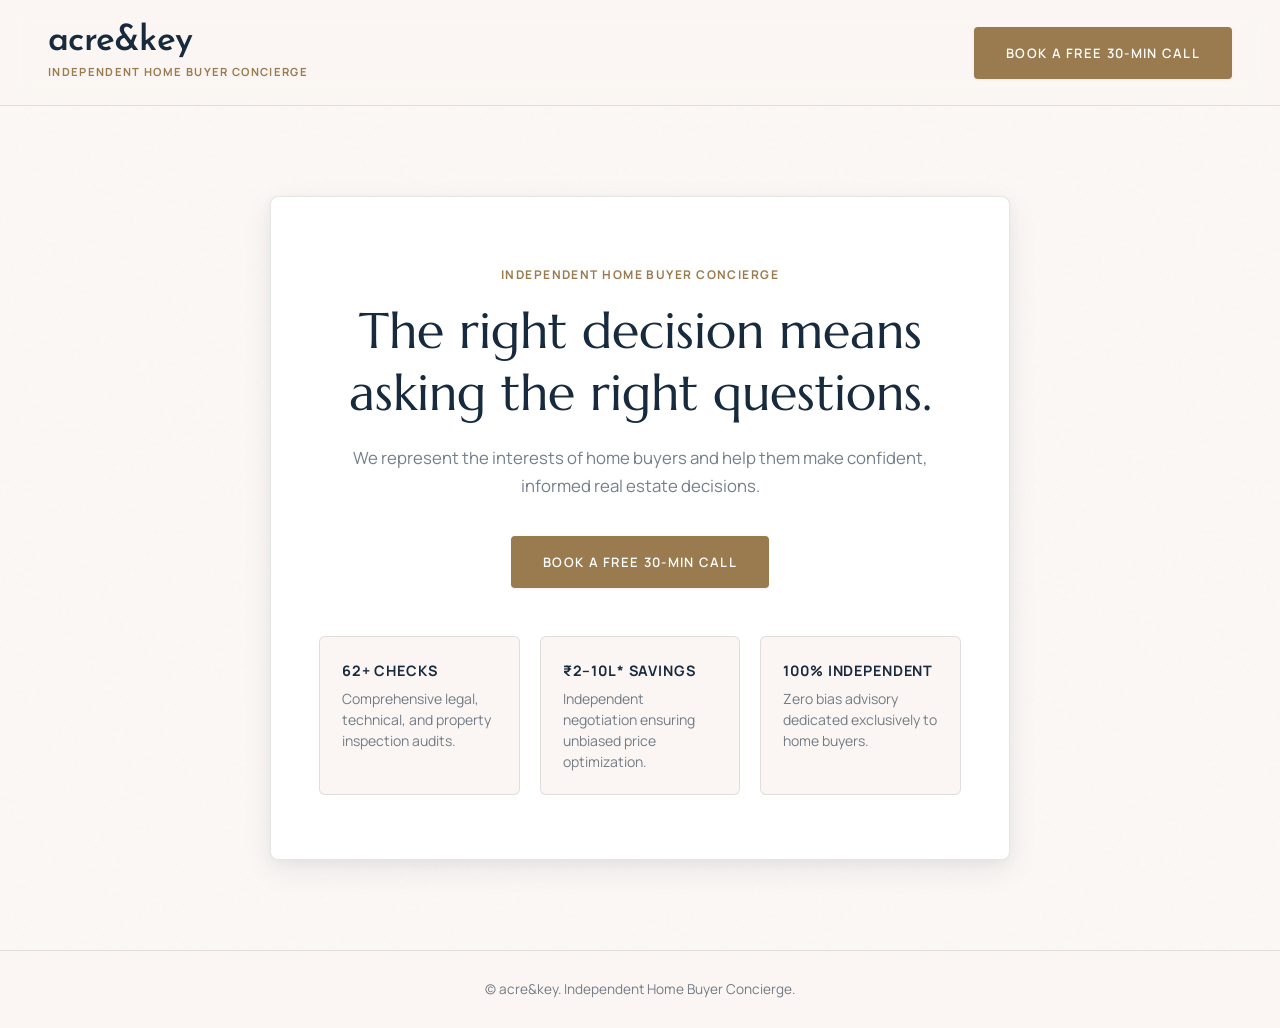
==== commit 6696d27d: "Harden phone parsing and mobile autofill for reliable E.164 submissions. Strip trunk zeros, prefer U" ====
--- a/index.html
+++ b/index.html
@@ -8,11 +8,10 @@
   <link rel="preconnect" href="https://fonts.googleapis.com">
   <link rel="preconnect" href="https://fonts.gstatic.com" crossorigin>
   <link href="https://fonts.googleapis.com/css2?family=Josefin+Sans:wght@300;400;500;600;700&family=Manrope:wght@300;400;500;600;700&family=Marcellus&display=swap" rel="stylesheet">
-  <link rel="stylesheet" href="css/style.css">
+  <link rel="stylesheet" href="css/style.css?v=2">
   <script>
     /* Configuration */
-    window.lfDemoMode = true; // Enables instant visual success feedback for preview testing
-    window.lfRedirectUrl = "#"; // Prevents page reload in demo preview
+    window.lfRedirectUrl = "#"; // Keeps modal open on same page after submission for demo
   </script>
 </head>
 <body class="sd-root">
@@ -36,7 +35,7 @@
       </p>
 
       <button type="button" class="lf-page-cta-btn" onclick="window.openModal()">
-        Book a Free 30-Minute Call
+        Book a Free 30-Min Call
       </button>
 
       <div class="demo-features">
@@ -91,7 +90,7 @@
           <div class="lf-field" id="lfNameField">
             <div class="lf-input-box">
               <label class="lf-label" for="lfName">Full name<span class="lf-req" aria-hidden="true">*</span></label>
-              <input class="lf-input lf-focusable" type="text" id="lfName" name="name" autocomplete="name" aria-required="true" tabindex="0" aria-invalid="false" maxlength="60" aria-describedby="lfNameErr">
+              <input class="lf-input lf-focusable" type="text" id="lfName" name="name" autocomplete="name" enterkeyhint="next" aria-required="true" tabindex="0" aria-invalid="false" maxlength="60" aria-describedby="lfNameErr">
               <span class="lf-valid-icon" aria-hidden="true">
                 <svg viewBox="0 0 14 14" fill="none"><path d="M1 7l4 4 8-8" stroke="currentColor" stroke-width="1.5" stroke-linecap="round" stroke-linejoin="round"/></svg>
               </span>
@@ -118,7 +117,7 @@
 
                 <input type="hidden" id="lfCcVal" name="country_code" value="+91">
                 <div class="lf-divider"></div>
-                <input class="lf-input lf-focusable lf-input-phone-stretch" type="tel" id="lfPhone" name="phone" inputmode="numeric" autocomplete="tel" aria-required="true" tabindex="0" aria-invalid="false" maxlength="15" aria-describedby="lfPhoneErr">
+                <input class="lf-input lf-focusable lf-input-phone-stretch" type="tel" id="lfPhone" name="phone" inputmode="numeric" autocomplete="tel" enterkeyhint="next" aria-required="true" tabindex="0" aria-invalid="false" maxlength="15" aria-describedby="lfPhoneErr">
                 <span class="lf-valid-icon" aria-hidden="true">
                   <svg viewBox="0 0 14 14" fill="none"><path d="M1 7l4 4 8-8" stroke="currentColor" stroke-width="1.5" stroke-linecap="round" stroke-linejoin="round"/></svg>
                 </span>
@@ -133,7 +132,7 @@
           <div class="lf-field" id="lfEmailField">
             <div class="lf-input-box">
               <label class="lf-label" for="lfEmail">Email<span class="lf-req" aria-hidden="true">*</span></label>
-              <input class="lf-input lf-focusable" type="email" id="lfEmail" name="email" autocomplete="email" aria-required="true" tabindex="0" aria-invalid="false" maxlength="120" aria-describedby="lfEmailErr">
+              <input class="lf-input lf-focusable" type="email" id="lfEmail" name="email" autocomplete="email" enterkeyhint="done" aria-required="true" tabindex="0" aria-invalid="false" maxlength="120" aria-describedby="lfEmailErr">
               <span class="lf-valid-icon" aria-hidden="true">
                 <svg viewBox="0 0 14 14" fill="none"><path d="M1 7l4 4 8-8" stroke="currentColor" stroke-width="1.5" stroke-linecap="round" stroke-linejoin="round"/></svg>
               </span>
--- a/css/style.css
+++ b/css/style.css
@@ -328,7 +328,21 @@
   font-weight: 500 !important;
   color: var(--lf-ink) !important; padding: 14px 0 0 0 !important; height: 54px !important;
 }
+@media (max-width: 600px) {
+  /* 16px prevents focus-zoom on Android Chrome / iOS Safari */
+  .lf-wrap input.lf-input { font-size: 16px !important; }
+}
 .lf-input-phone-stretch { flex: 1 !important; }
+
+/* ── Prevent Browser Blue Autofill Background ── */
+.lf-wrap input.lf-input:-webkit-autofill,
+.lf-wrap input.lf-input:-webkit-autofill:hover, 
+.lf-wrap input.lf-input:-webkit-autofill:focus, 
+.lf-wrap input.lf-input:-webkit-autofill:active {
+  -webkit-box-shadow: 0 0 0 30px #ffffff inset !important;
+  -webkit-text-fill-color: var(--lf-ink) !important;
+  transition: background-color 5000s ease-in-out 0s;
+}
 
 .lf-clear-btn {
   display: inline-flex; align-items: center; justify-content: center;
@@ -503,6 +517,9 @@
   display: flex; flex-direction: column; align-items: center; justify-content: center;
   padding: 40px 10px; text-align: center; font-family: var(--lf-font-sans);
 }
+#lfModalFormContent.lf-showing-success > :not(.lf-success-canvas) {
+  display: none !important;
+}
 .lf-success-circle {
   width: 64px; height: 64px; border-radius: 50%; background: var(--sd-warm-stone);
   display: flex; align-items: center; justify-content: center; margin-bottom: 20px; color: var(--sd-refined-brass);
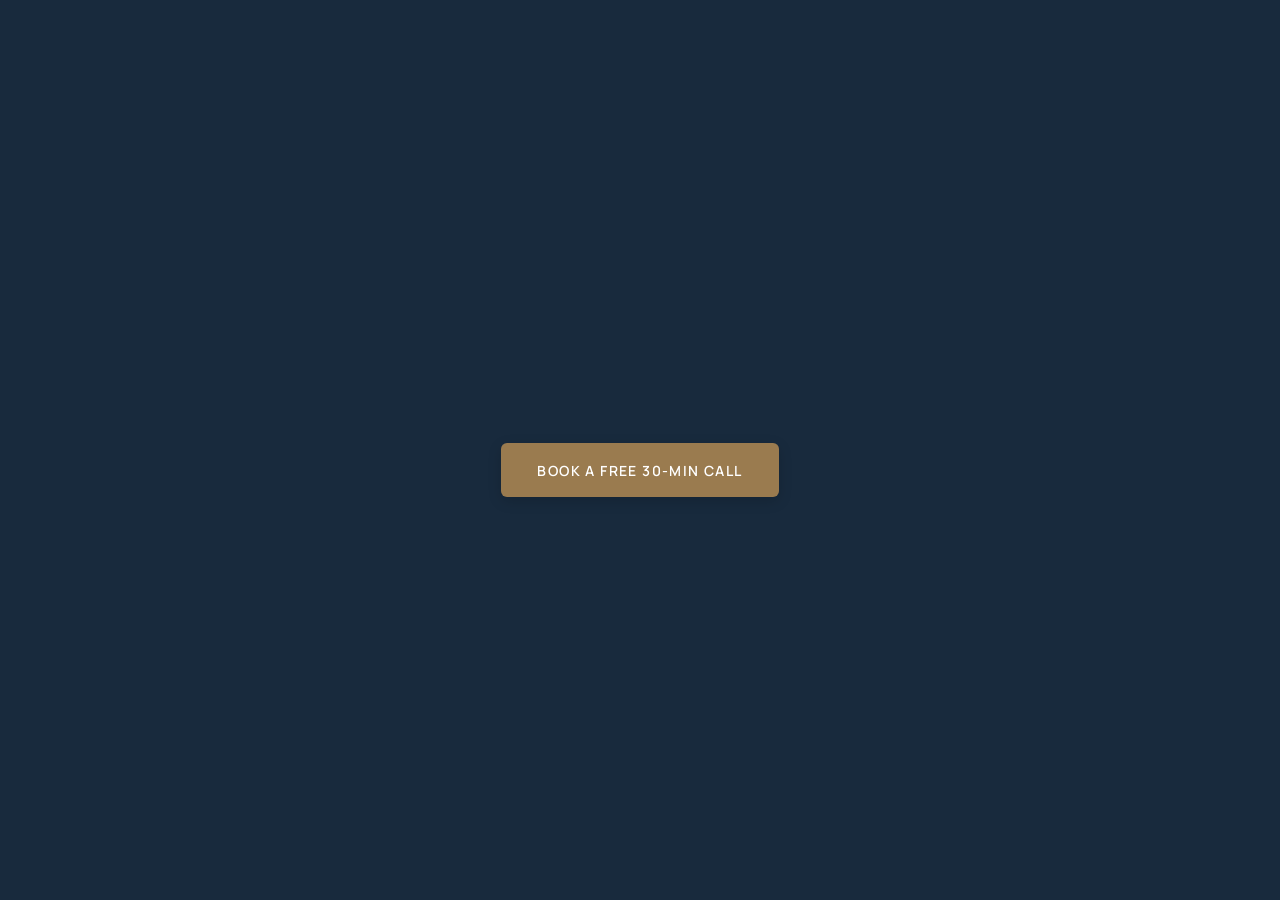
==== commit f0d5fb9d: "Fix mobile viewport meta tag and scale modal to 100% full-width on mobile screens" ====
--- a/index.html
+++ b/index.html
@@ -2,159 +2,14 @@
 <html lang="en">
 <head>
   <meta charset="UTF-8">
-  <meta name="viewport" content="width=device-width, initial-scale=1.0">
+  <meta name="viewport" content="width=device-width, initial-scale=1.0, maximum-scale=1.0, user-scalable=no">
   <title>acre&key — Independent Home Buyer Concierge</title>
   <meta name="description" content="Acre & Key represents the interests of home buyers with independent guidance, comprehensive checks, and dedicated concierge support.">
-  <link rel="preconnect" href="https://fonts.googleapis.com">
-  <link rel="preconnect" href="https://fonts.gstatic.com" crossorigin>
-  <link href="https://fonts.googleapis.com/css2?family=Josefin+Sans:wght@300;400;500;600;700&family=Manrope:wght@300;400;500;600;700&family=Marcellus&display=swap" rel="stylesheet">
-  <link rel="stylesheet" href="css/style.css?v=2">
   <script>
-    /* Configuration */
-    window.lfRedirectUrl = "#"; // Keeps modal open on same page after submission for demo
+    window.lfRedirectUrl = "#";
   </script>
 </head>
-<body class="sd-root">
-
-  <header class="demo-header">
-    <div class="demo-logo">
-      <span class="brand-name">acre&amp;key</span>
-      <span class="brand-sub">INDEPENDENT HOME BUYER CONCIERGE</span>
-    </div>
-    <button type="button" class="lf-page-cta-btn" id="lfModalTrigger">
-      Book a Free 30-Min Call
-    </button>
-  </header>
-
-  <main class="hero-section">
-    <div class="hero-card">
-      <span class="sd-kicker">INDEPENDENT HOME BUYER CONCIERGE</span>
-      <h1 class="hero-title">The right decision means asking the right questions.</h1>
-      <p class="hero-description">
-        We represent the interests of home buyers and help them make confident, informed real estate decisions.
-      </p>
-
-      <button type="button" class="lf-page-cta-btn" onclick="window.openModal()">
-        Book a Free 30-Min Call
-      </button>
-
-      <div class="demo-features">
-        <div class="feature-box">
-          <h4>62+ Checks</h4>
-          <p>Comprehensive legal, technical, and property inspection audits.</p>
-        </div>
-        <div class="feature-box">
-          <h4>₹2–10L* Savings</h4>
-          <p>Independent negotiation ensuring unbiased price optimization.</p>
-        </div>
-        <div class="feature-box">
-          <h4>100% Independent</h4>
-          <p>Zero bias advisory dedicated exclusively to home buyers.</p>
-        </div>
-      </div>
-    </div>
-  </main>
-
-  <footer class="demo-footer">
-    <p>© acre&key. Independent Home Buyer Concierge.</p>
-  </footer>
-
-  <!-- ── SCOPED LEAD FORM MODAL ── -->
-  <div class="lf-modal-overlay" id="lfModalOverlay">
-    <div class="lf-cc-backdrop" id="lfCcBackdrop"></div>
-
-    <div class="lf-wrap" id="lfWrap" role="dialog" aria-modal="true" aria-labelledby="lfMainHeading" aria-describedby="lfSubHeading">
-
-      <button type="button" class="lf-modal-close-icon lf-focusable" id="lfModalClose" aria-label="Close modal window" tabindex="0">
-        <svg viewBox="0 0 14 14" fill="none"><path d="M1 1l12 12M13 1L1 13" stroke="currentColor" stroke-width="1.5" stroke-linecap="round"/></svg>
-      </button>
-
-      <div id="lfModalFormContent">
-        <div class="lf-header">
-          <h2 class="lf-main-heading" id="lfMainHeading">Get in touch</h2>
-          <p class="lf-sub-heading" id="lfSubHeading">Someone will reach out to you in 24 hours</p>
-        </div>
-
-        <form class="lf-form" id="lfForm" novalidate>
-          <input class="lf-hp" type="text" name="website" value="" tabindex="-1" autocomplete="off" aria-hidden="true">
-          <input type="hidden" id="lfGclid"       name="gclid">
-          <input type="hidden" id="lfFclid"       name="fclid">
-          <input type="hidden" id="lfUtmSource"   name="utm_source">
-          <input type="hidden" id="lfUtmMedium"   name="utm_medium">
-          <input type="hidden" id="lfUtmCampaign" name="utm_campaign">
-          <input type="hidden" id="lfUtmTerm"     name="utm_term">
-          <input type="hidden" id="lfUtmContent"  name="utm_content">
-          <input type="hidden" id="lfSourceUrl"   name="source_url">
-          <input type="hidden" id="lfSubmittedAt" name="submitted_at">
-
-          <div class="lf-field" id="lfNameField">
-            <div class="lf-input-box">
-              <label class="lf-label" for="lfName">Full name<span class="lf-req" aria-hidden="true">*</span></label>
-              <input class="lf-input lf-focusable" type="text" id="lfName" name="name" autocomplete="name" enterkeyhint="next" aria-required="true" tabindex="0" aria-invalid="false" maxlength="60" aria-describedby="lfNameErr">
-              <span class="lf-valid-icon" aria-hidden="true">
-                <svg viewBox="0 0 14 14" fill="none"><path d="M1 7l4 4 8-8" stroke="currentColor" stroke-width="1.5" stroke-linecap="round" stroke-linejoin="round"/></svg>
-              </span>
-              <button type="button" class="lf-clear-btn lf-focusable" aria-label="Clear name field" tabindex="-1">
-                <svg viewBox="0 0 10 10" fill="none"><path d="M1 1l8 8M9 1L1 9" stroke="currentColor" stroke-width="1.2" stroke-linecap="round"/></svg>
-              </button>
-            </div>
-            <div class="lf-err" id="lfNameErr" role="alert"></div>
-          </div>
-
-          <div class="lf-field lf-field-phone" id="lfPhoneField">
-            <div class="lf-input-box">
-              <label class="lf-label" id="lfPhoneLbl" for="lfPhone">Mobile<span class="lf-req" aria-hidden="true">*</span></label>
-              <div class="lf-phone-row">
-                <button type="button" class="lf-cc-trigger lf-focusable" id="lfCcTrigger" aria-haspopup="listbox" aria-expanded="false" aria-controls="lfCcPanel" aria-label="Select country dial code" tabindex="0">
-                  <span id="lfCcDisplay">+91</span>
-                  <svg class="lf-cc-arrow" viewBox="0 0 8 5" fill="none"><path d="M1 1l3 3 3-3" stroke="currentColor" stroke-width="1.2" stroke-linecap="round"/></svg>
-                </button>
-                
-                <div class="lf-cc-panel" id="lfCcPanel" role="listbox" aria-labelledby="lfPhoneLbl">
-                  <input class="lf-cc-search lf-focusable" type="text" id="lfCcSearch" role="combobox" aria-expanded="true" aria-autocomplete="list" aria-controls="lfCcList" placeholder="Search country..." autocomplete="off" aria-label="Search countries by name or code" tabindex="-1">
-                  <div class="lf-cc-list" id="lfCcList"></div>
-                </div>
-
-                <input type="hidden" id="lfCcVal" name="country_code" value="+91">
-                <div class="lf-divider"></div>
-                <input class="lf-input lf-focusable lf-input-phone-stretch" type="tel" id="lfPhone" name="phone" inputmode="numeric" autocomplete="tel" enterkeyhint="next" aria-required="true" tabindex="0" aria-invalid="false" maxlength="15" aria-describedby="lfPhoneErr">
-                <span class="lf-valid-icon" aria-hidden="true">
-                  <svg viewBox="0 0 14 14" fill="none"><path d="M1 7l4 4 8-8" stroke="currentColor" stroke-width="1.5" stroke-linecap="round" stroke-linejoin="round"/></svg>
-                </span>
-                <button type="button" class="lf-clear-btn lf-focusable" id="lfPhoneClearBtn" aria-label="Clear mobile number field" tabindex="-1">
-                  <svg viewBox="0 0 10 10" fill="none"><path d="M1 1l8 8M9 1L1 9" stroke="currentColor" stroke-width="1.2" stroke-linecap="round"/></svg>
-                </button>
-              </div>
-            </div>
-            <div class="lf-err" id="lfPhoneErr" role="alert"></div>
-          </div>
-
-          <div class="lf-field" id="lfEmailField">
-            <div class="lf-input-box">
-              <label class="lf-label" for="lfEmail">Email<span class="lf-req" aria-hidden="true">*</span></label>
-              <input class="lf-input lf-focusable" type="email" id="lfEmail" name="email" autocomplete="email" enterkeyhint="done" aria-required="true" tabindex="0" aria-invalid="false" maxlength="120" aria-describedby="lfEmailErr">
-              <span class="lf-valid-icon" aria-hidden="true">
-                <svg viewBox="0 0 14 14" fill="none"><path d="M1 7l4 4 8-8" stroke="currentColor" stroke-width="1.5" stroke-linecap="round" stroke-linejoin="round"/></svg>
-              </span>
-              <button type="button" class="lf-clear-btn lf-focusable" aria-label="Clear email field" tabindex="-1">
-                <svg viewBox="0 0 10 10" fill="none"><path d="M1 1l8 8M9 1L1 9" stroke="currentColor" stroke-width="1.2" stroke-linecap="round"/></svg>
-              </button>
-            </div>
-            <div class="lf-err" id="lfEmailErr" role="alert"></div>
-          </div>
-
-          <div class="lf-submit-wrap">
-            <button type="submit" class="lf-btn lf-focusable" id="lfSubmitBtn" tabindex="0">
-              <div class="lf-spinner"></div>
-              <span id="lfBtnText">Submit</span>
-            </button>
-            <p class="lf-global-err" id="lfGlobalErr" role="alert" aria-live="assertive" aria-atomic="true">Connection issue. Your details are safely held — please click Submit once more to retry or reach out to support.</p>
-          </div>
-        </form>
-      </div>
-    </div>
-  </div>
-
-  <script src="js/form.js"></script>
+<body style="margin:0;padding:0;">
+  <iframe src="ank-lead-form.html" style="width:100%;height:100vh;border:none;display:block;"></iframe>
 </body>
 </html>
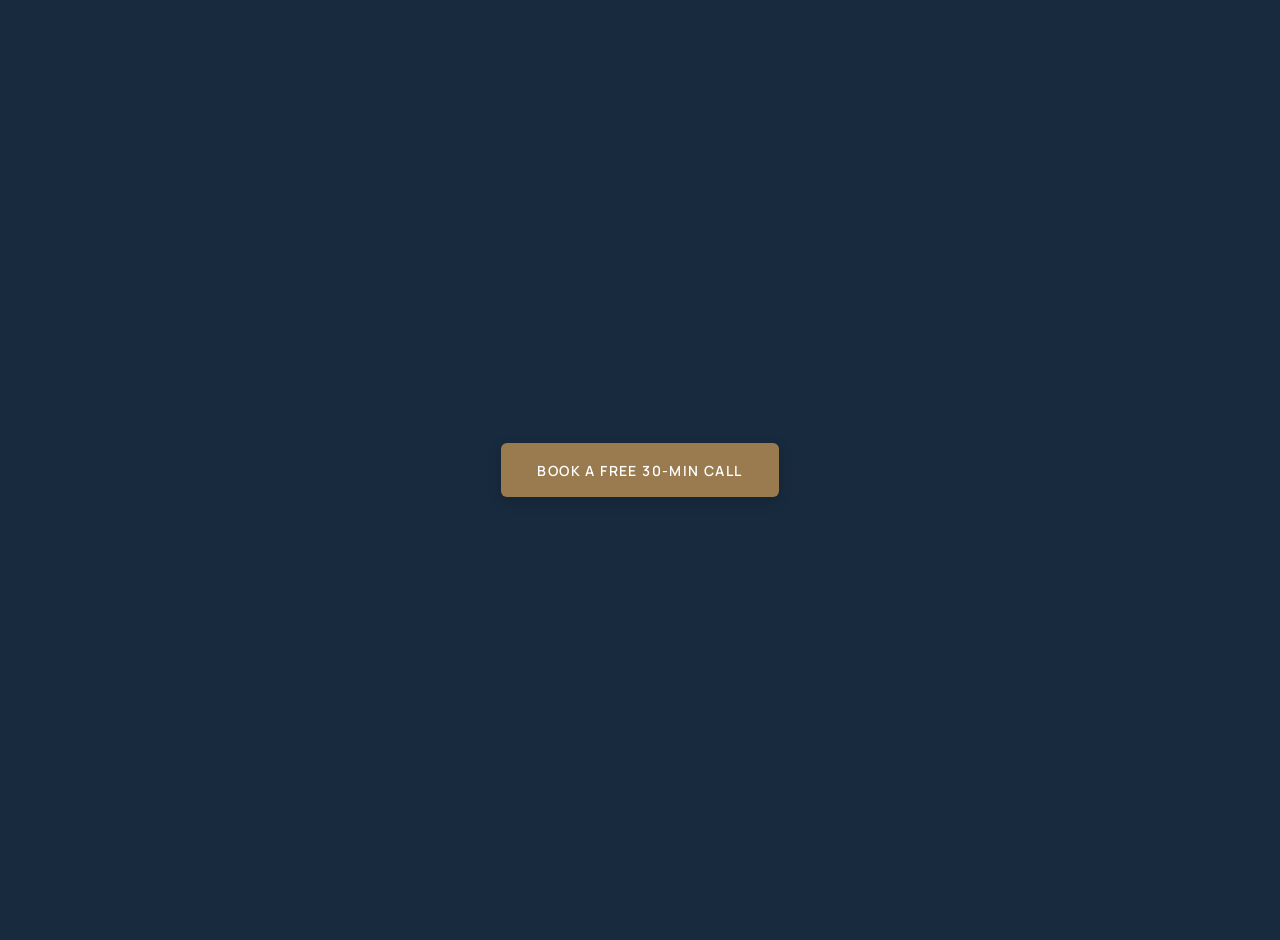
==== commit c41dc996: "Perform code cleanup: remove unused Josefin Sans font, dead FORM_SECRET JS variable, duplicate CSS c" ====
--- a/index.html
+++ b/index.html
@@ -5,11 +5,1424 @@
   <meta name="viewport" content="width=device-width, initial-scale=1.0, maximum-scale=1.0, user-scalable=no">
   <title>acre&key — Independent Home Buyer Concierge</title>
   <meta name="description" content="Acre & Key represents the interests of home buyers with independent guidance, comprehensive checks, and dedicated concierge support.">
+  <link rel="preconnect" href="https://fonts.googleapis.com">
+  <link rel="preconnect" href="https://fonts.gstatic.com" crossorigin>
+  <link href="https://fonts.googleapis.com/css2?family=Manrope:wght@300;400;500;600;700&family=Marcellus&display=swap" rel="stylesheet">
   <script>
     window.lfRedirectUrl = "#";
   </script>
 </head>
-<body style="margin:0;padding:0;">
-  <iframe src="ank-lead-form.html" style="width:100%;height:100vh;border:none;display:block;"></iframe>
+<body style="margin:0;padding:0;background:#182A3D;font-family:'Manrope',sans-serif;">
+
+<!-- ── acre&key Lead Form Trigger Button ── -->
+<div style="display:flex;align-items:center;justify-content:center;min-height:100vh;padding:20px;">
+  <button type="button" class="lf-page-cta-btn" id="lfModalTrigger">
+    Book a Free 30-Min Call
+  </button>
+</div>
+
+<style>
+/* Scoped styles - acre&key design system */
+.lf-modal-overlay,
+.lf-modal-overlay * { box-sizing: border-box; margin: 0; padding: 0; }
+
+.lf-page-cta-btn {
+  display: inline-flex; align-items: center; justify-content: center;
+  height: 54px; padding: 0 36px;
+  border: none !important; border-radius: 6px !important;
+  background: #9A7B4F !important; color: #FFFFFF !important;
+  font-family: 'Manrope', sans-serif !important; font-size: 14px !important;
+  font-weight: 600 !important; letter-spacing: 0.1em !important;
+  text-transform: uppercase !important; cursor: pointer !important;
+  box-shadow: 0 4px 14px rgba(0,0,0,0.15) !important;
+  transition: background-color 0.2s ease, transform 0.2s ease !important;
+}
+.lf-page-cta-btn:hover { background: #866940 !important; transform: translateY(-1px); }
+
+/* ── MODAL OVERLAY ── */
+.lf-modal-overlay {
+  position: fixed; inset: 0;
+  background: rgba(24, 42, 61, 0.75);
+  backdrop-filter: blur(8px); -webkit-backdrop-filter: blur(8px);
+  z-index: 999999 !important;
+  display: flex; align-items: center; justify-content: center;
+  padding: 20px; opacity: 0; visibility: hidden;
+  transition: opacity 0.3s ease, visibility 0.3s ease;
+}
+.lf-modal-overlay.lf-modal-open { opacity: 1; visibility: visible; }
+
+.lf-wrap {
+  --lf-font-sans: 'Manrope', sans-serif;
+  --lf-font-serif: 'Marcellus', serif;
+  --lf-ink:   #182A3D;
+  --lf-muted: rgba(24, 42, 61, 0.6);
+  --lf-line:  rgba(24, 42, 61, 0.14);
+  --lf-line-focus: #9A7B4F;
+  --lf-err:   #c0392b;
+  --lf-ok:    #2e7d52;
+  --lf-bg-surface: #FFFFFF;
+
+  position: relative; z-index: 10; width: min(480px, 92vw); max-width: 480px;
+  background: var(--lf-bg-surface); border-radius: 14px;
+  padding: 44px 36px 40px 36px;
+  box-shadow: 0 24px 60px rgba(24, 42, 61, 0.25);
+  max-height: calc(100vh - 32px); max-height: calc(100dvh - 32px); overflow-y: auto;
+  transform: translateY(24px);
+  transition: transform 0.3s cubic-bezier(0.4,0,0.2,1);
+}
+
+/* ── FULL-WIDTH LUXURY MOBILE BOTTOM SHEET ── */
+@media (max-width: 768px) {
+  .lf-modal-overlay {
+    padding: 0 !important;
+    align-items: flex-end !important;
+  }
+  
+  .lf-wrap {
+    max-width: 100% !important;
+    width: 100% !important;
+    border-radius: 20px 20px 0 0 !important;
+    padding: 24px 20px calc(24px + env(safe-area-inset-bottom)) 20px !important;
+    max-height: 92vh !important;
+    max-height: 92dvh !important;
+    transform: translateY(100%);
+    box-shadow: 0 -10px 40px rgba(24, 42, 61, 0.25) !important;
+  }
+}
+
+.lf-modal-overlay.lf-modal-open .lf-wrap { transform: translateY(0); }
+
+@media (prefers-reduced-motion: reduce) {
+  .lf-modal-overlay, .lf-wrap, .lf-label {
+    transition: none !important; transform: none !important; backdrop-filter: none !important;
+  }
+}
+
+/* Drag Indicator Handle for Mobile */
+.lf-drag-handle {
+  display: none;
+}
+@media (max-width: 768px) {
+  .lf-drag-handle {
+    display: block;
+    width: 40px;
+    height: 4px;
+    background: #DDD7CF;
+    border-radius: 2px;
+    margin: 0 auto 18px auto;
+  }
+}
+
+.lf-modal-close-icon {
+  position: absolute; top: 18px; right: 18px;
+  background: none; border: none; outline: none; cursor: pointer;
+  color: var(--lf-muted); padding: 8px;
+  display: flex; align-items: center; justify-content: center;
+  transition: color 0.15s, transform 0.15s; z-index: 10;
+}
+.lf-modal-close-icon svg { width: 15px; height: 15px; }
+.lf-modal-close-icon:hover { color: var(--lf-ink); transform: scale(1.08); }
+
+.lf-header { margin-bottom: 26px; padding-right: 20px; }
+.lf-main-heading { font-family: var(--lf-font-serif); font-size: 28px; font-weight: 400; margin-bottom: 6px; color: var(--lf-ink); letter-spacing: -0.01em; }
+.lf-sub-heading { font-family: var(--lf-font-sans); font-size: 14px; color: var(--lf-muted); line-height: 1.5; }
+
+@media (max-width: 768px) {
+  .lf-header { margin-bottom: 20px; }
+  .lf-main-heading { font-size: 24px; }
+  .lf-sub-heading { font-size: 14px; }
+}
+
+.lf-form { display: flex; flex-direction: column; gap: 20px; }
+.lf-form .lf-field { position: relative; width: 100%; }
+
+.lf-input-box {
+  position: relative; width: 100%; height: 56px; min-height: 56px;
+  border: 1px solid var(--lf-line); border-radius: 6px;
+  background: var(--lf-bg-surface);
+  display: flex; align-items: center; padding: 0 16px;
+  transition: border-color .2s, background-color .2s, box-shadow .2s;
+}
+.lf-field.lf-focused .lf-input-box { border-color: var(--lf-line-focus); box-shadow: 0 0 0 3px rgba(154, 123, 79, 0.12); }
+.lf-field.lf-has-error .lf-input-box { border-color: var(--lf-err); background: #fffcfb; }
+.lf-field.lf-has-error.lf-focused .lf-input-box { border-color: var(--lf-line-focus); background: var(--lf-bg-surface); }
+.lf-field.lf-is-valid .lf-input-box { border-color: var(--lf-ok); }
+
+.lf-wrap .lf-label {
+  position: absolute !important; left: 16px !important; top: 50% !important;
+  transform: translateY(-50%) !important; font-size: 14px !important;
+  color: var(--lf-muted) !important;
+  transition: transform .2s ease, top .2s ease, font-size .2s ease, color .2s ease, background-color .2s ease !important;
+  font-family: var(--lf-font-sans) !important; pointer-events: none;
+  z-index: 5 !important; background: transparent !important; padding: 0 4px !important;
+}
+.lf-field.lf-focused .lf-label,
+.lf-field.lf-has-value .lf-label,
+.lf-field.lf-autofilled .lf-label {
+  top: 0 !important; transform: translateY(-50%) !important;
+  font-size: 11px !important; font-weight: 600 !important;
+  text-transform: uppercase !important; letter-spacing: 0.05em !important;
+  color: #9A7B4F !important;
+  background-color: var(--lf-bg-surface) !important; left: 12px !important;
+}
+.lf-field-phone .lf-label { left: 86px !important; }
+.lf-field-phone.lf-focused .lf-label,
+.lf-field-phone.lf-has-value .lf-label,
+.lf-field-phone.lf-autofilled .lf-label { left: 12px !important; }
+
+.lf-req { color: var(--lf-err); margin-left: 3px; }
+
+.lf-wrap input.lf-input {
+  flex: 1 !important; width: 100% !important;
+  border: none !important; background: transparent !important; outline: none !important;
+  font-family: var(--lf-font-sans) !important; font-size: 16px !important; font-weight: 500 !important;
+  color: var(--lf-ink) !important; padding: 14px 0 0 0 !important; height: 54px !important;
+}
+
+/* ── Prevent Browser Blue Autofill Background ── */
+.lf-wrap input.lf-input:-webkit-autofill,
+.lf-wrap input.lf-input:-webkit-autofill:hover, 
+.lf-wrap input.lf-input:-webkit-autofill:focus, 
+.lf-wrap input.lf-input:-webkit-autofill:active {
+  -webkit-box-shadow: 0 0 0 30px #ffffff inset !important;
+  -webkit-text-fill-color: var(--lf-ink) !important;
+  transition: background-color 5000s ease-in-out 0s;
+}
+
+.lf-clear-btn {
+  display: inline-flex; align-items: center; justify-content: center;
+  background: none; border: none; cursor: pointer; color: #999;
+  padding: 6px; margin-left: 8px; flex-shrink: 0; z-index: 6;
+  opacity: 0; visibility: hidden;
+  transition: opacity 0.15s, color 0.15s; height: 32px; width: 32px;
+}
+.lf-clear-btn svg { width: 10px; height: 10px; pointer-events: none; }
+.lf-clear-btn:hover { color: var(--lf-ink); }
+.lf-field.lf-has-input-text .lf-clear-btn { opacity: 1; visibility: visible; }
+
+.lf-valid-icon {
+  display: none; align-items: center; justify-content: center;
+  width: 18px; height: 18px; flex-shrink: 0; margin-left: 6px; color: var(--lf-ok);
+}
+.lf-valid-icon svg { width: 14px; height: 14px; }
+.lf-field.lf-is-valid:not(.lf-has-input-text) .lf-valid-icon { display: inline-flex; }
+
+input:-webkit-autofill { animation-name: lfAutofillDetected; animation-duration: 0.01s; }
+@keyframes lfAutofillDetected { from {} to {} }
+
+.lf-phone-row { display: flex; align-items: center; width: 100%; position: relative; height: 100%; }
+
+.lf-cc-trigger {
+  display: inline-flex !important; align-items: center !important;
+  justify-content: space-between !important; gap: 4px !important;
+  cursor: pointer !important; padding: 12px 0 0 0 !important;
+  background: none !important; border: none !important;
+  font-family: var(--lf-font-sans) !important; font-size: 15px !important; font-weight: 600 !important;
+  color: var(--lf-ink) !important; height: 54px !important; min-width: 60px !important; width: auto !important;
+  flex-shrink: 0 !important; padding-right: 6px !important;
+}
+.lf-cc-arrow { width: 8px; height: 5px; color: var(--lf-muted); flex-shrink: 0; }
+
+/* ── DESKTOP DROPDOWN ── */
+.lf-cc-panel {
+  display: none;
+  position: absolute;
+  top: calc(100% + 8px);
+  left: -16px;
+  z-index: 9999999 !important;
+  width: calc(100% + 32px);
+  background: #fff;
+  border: 1px solid rgba(24, 42, 61, 0.14);
+  border-radius: 6px;
+  box-shadow: 0 12px 32px rgba(24, 42, 61, 0.15);
+  max-height: 260px;
+  overflow: hidden;
+  flex-direction: column;
+}
+.lf-cc-panel.lf-cc-open { display: flex; }
+
+/* ── WP-SAFE MOBILE BOTTOM SHEET ── */
+@media (max-width: 768px) {
+  .lf-cc-backdrop {
+    display: none;
+    position: fixed !important;
+    inset: 0 !important;
+    background: rgba(24,42,61,0.6) !important;
+    z-index: 9999998 !important;
+  }
+  .lf-cc-backdrop.lf-cc-open { display: block !important; }
+
+  .lf-cc-panel {
+    display: flex !important;
+    visibility: hidden;
+    position: fixed !important;
+    bottom: 0 !important;
+    left: 0 !important;
+    right: 0 !important;
+    top: auto !important;
+    width: 100% !important;
+    max-height: 60vh !important;
+    max-height: 60dvh !important;
+    border-radius: 16px 16px 0 0 !important;
+    border: none !important;
+    box-shadow: 0 -10px 32px rgba(24,42,61,0.2) !important;
+    z-index: 10000000 !important;
+    transform: translateY(100%);
+    transition: transform 0.3s cubic-bezier(0.4,0,0.2,1), visibility 0s linear 0.3s;
+    padding-bottom: env(safe-area-inset-bottom);
+    margin: 0 !important;
+  }
+  
+  .lf-cc-panel.lf-cc-open {
+    visibility: visible;
+    transform: translateY(0) !important;
+    transition: transform 0.3s cubic-bezier(0.4,0,0.2,1), visibility 0s linear 0s;
+  }
+  
+  .lf-cc-panel::before {
+    content: '';
+    display: block;
+    width: 36px; height: 4px;
+    background: #DDD7CF;
+    border-radius: 2px;
+    margin: 12px auto 6px;
+    flex-shrink: 0;
+  }
+}
+
+.lf-cc-search {
+  padding: 12px 14px;
+  border: none !important;
+  border-bottom: 1px solid #DDD7CF !important;
+  width: 100%; outline: none !important;
+  font-family: var(--lf-font-sans) !important;
+  font-size: 16px !important;
+  flex-shrink: 0; color: #182A3D !important;
+}
+.lf-cc-list { overflow-y: auto; flex: 1; -webkit-overflow-scrolling: touch; }
+
+.lf-cc-opt {
+  padding: 12px 16px;
+  font-family: var(--lf-font-sans) !important;
+  font-size: 14px; cursor: pointer; display: flex; gap: 10px; color: var(--lf-ink);
+  user-select: none; -webkit-user-select: none;
+}
+.lf-cc-opt:hover, .lf-cc-opt.lf-keyboard-active { background: #FBF6F3; outline: none; }
+.lf-cc-trigger, .lf-cc-opt, .lf-page-cta-btn, .lf-btn, .lf-modal-close-icon { touch-action: manipulation; }
+.lf-cc-opt-dial { font-family: var(--lf-font-sans) !important; font-weight: 600; color: #9A7B4F; min-width: 44px; }
+
+@media (max-width: 768px) {
+  .lf-cc-opt { padding: 14px 16px; font-size: 15px; }
+}
+
+.lf-divider { width: 1px; height: 18px; background: var(--lf-line); margin: 12px 14px 0 8px; flex-shrink: 0; }
+
+.lf-err {
+  font-size: 11px; color: var(--lf-err); font-weight: 500;
+  visibility: hidden; height: 0; overflow: hidden;
+  padding: 0 4px; font-family: var(--lf-font-sans);
+}
+.lf-has-error .lf-err { visibility: visible; height: auto; padding: 6px 4px 0; }
+
+.lf-submit-wrap { margin-top: 10px; }
+
+.lf-btn {
+  width: 100%; height: 56px;
+  border: none !important; border-radius: 6px !important;
+  background: #9A7B4F !important; color: #FFFFFF !important;
+  font-family: var(--lf-font-sans) !important; font-size: 14px !important;
+  font-weight: 600 !important; letter-spacing: .14em !important;
+  text-transform: uppercase !important; cursor: pointer !important;
+  position: relative; overflow: hidden; box-shadow: 0 2px 6px rgba(24,42,61,0.08) !important;
+  transition: background-color .2s ease, transform .2s ease, opacity .2s ease !important;
+  display: flex; align-items: center; justify-content: center; gap: 10px;
+}
+.lf-btn:hover { background: #866940 !important; transform: translateY(-1px); }
+.lf-btn:disabled { opacity: 0.6 !important; cursor: not-allowed !important; transform: none !important; }
+.lf-btn span { position: relative; z-index: 1; }
+
+.lf-spinner {
+  display: none; width: 16px; height: 16px;
+  border: 2px solid rgba(255,255,255,0.4); border-top-color: #FFFFFF;
+  border-radius: 50%; animation: lfSpin 0.7s linear infinite; flex-shrink: 0;
+}
+.lf-btn.lf-loading .lf-spinner { display: block; }
+@keyframes lfSpin { to { transform: rotate(360deg); } }
+
+.lf-global-err {
+  font-size: 12px; color: var(--lf-err); margin-top: 14px;
+  text-align: center; display: none;
+  font-family: var(--lf-font-sans); line-height: 1.4;
+}
+.lf-global-err.lf-show { display: block; }
+.lf-hp { position: absolute; left: -9999px; width: 1px; height: 1px; overflow: hidden; }
+
+.lf-success-canvas {
+  display: flex; flex-direction: column; align-items: center; justify-content: center;
+  padding: 40px 10px; text-align: center; font-family: var(--lf-font-sans);
+}
+#lfModalFormContent.lf-showing-success > :not(.lf-success-canvas) {
+  display: none !important;
+}
+.lf-success-circle {
+  width: 64px; height: 64px; border-radius: 50%; background: #EDE8E2;
+  display: flex; align-items: center; justify-content: center; margin-bottom: 20px; color: #9A7B4F;
+}
+.lf-success-circle svg { width: 28px; height: 28px; stroke-dasharray: 40; stroke-dashoffset: 40; animation: lfStrokeCheck 0.4s cubic-bezier(0.4,0,0.2,1) forwards 0.15s; }
+@keyframes lfStrokeCheck { to { stroke-dashoffset: 0; } }
+</style>
+
+<div class="lf-modal-overlay" id="lfModalOverlay">
+  <div class="lf-cc-backdrop" id="lfCcBackdrop"></div>
+
+  <div class="lf-wrap" id="lfWrap" role="dialog" aria-modal="true" aria-labelledby="lfMainHeading" aria-describedby="lfSubHeading">
+
+    <div class="lf-drag-handle"></div>
+
+    <button type="button" class="lf-modal-close-icon lf-focusable" id="lfModalClose" aria-label="Close modal window" tabindex="0">
+      <svg viewBox="0 0 14 14" fill="none"><path d="M1 1l12 12M13 1L1 13" stroke="currentColor" stroke-width="1.5" stroke-linecap="round"/></svg>
+    </button>
+
+    <div id="lfModalFormContent">
+      <div class="lf-header">
+        <h2 class="lf-main-heading" id="lfMainHeading">Get in touch</h2>
+        <p class="lf-sub-heading" id="lfSubHeading">Someone will reach out to you in 24 hours</p>
+      </div>
+
+      <form class="lf-form" id="lfForm" novalidate>
+        <input class="lf-hp" type="text" name="website" value="" tabindex="-1" autocomplete="off" aria-hidden="true">
+        <input type="hidden" id="lfGclid"       name="gclid">
+        <input type="hidden" id="lfFclid"       name="fclid">
+        <input type="hidden" id="lfUtmSource"   name="utm_source">
+        <input type="hidden" id="lfUtmMedium"   name="utm_medium">
+        <input type="hidden" id="lfUtmCampaign" name="utm_campaign">
+        <input type="hidden" id="lfUtmTerm"     name="utm_term">
+        <input type="hidden" id="lfUtmContent"  name="utm_content">
+        <input type="hidden" id="lfSourceUrl"   name="source_url">
+        <input type="hidden" id="lfSubmittedAt" name="submitted_at">
+
+        <div class="lf-field" id="lfNameField">
+          <div class="lf-input-box">
+            <label class="lf-label" for="lfName">Full name<span class="lf-req" aria-hidden="true">*</span></label>
+            <input class="lf-input lf-focusable" type="text" id="lfName" name="name" autocomplete="name" enterkeyhint="next" aria-required="true" tabindex="0" aria-invalid="false" maxlength="60" aria-describedby="lfNameErr">
+            <span class="lf-valid-icon" aria-hidden="true">
+              <svg viewBox="0 0 14 14" fill="none"><path d="M1 7l4 4 8-8" stroke="currentColor" stroke-width="1.5" stroke-linecap="round" stroke-linejoin="round"/></svg>
+            </span>
+            <button type="button" class="lf-clear-btn lf-focusable" aria-label="Clear name field" tabindex="-1">
+              <svg viewBox="0 0 10 10" fill="none"><path d="M1 1l8 8M9 1L1 9" stroke="currentColor" stroke-width="1.2" stroke-linecap="round"/></svg>
+            </button>
+          </div>
+          <div class="lf-err" id="lfNameErr" role="alert"></div>
+        </div>
+
+        <div class="lf-field lf-field-phone" id="lfPhoneField">
+          <div class="lf-input-box">
+            <label class="lf-label" id="lfPhoneLbl" for="lfPhone">Mobile<span class="lf-req" aria-hidden="true">*</span></label>
+            <div class="lf-phone-row">
+              <button type="button" class="lf-cc-trigger lf-focusable" id="lfCcTrigger" aria-haspopup="listbox" aria-expanded="false" aria-controls="lfCcPanel" aria-label="Select country dial code" tabindex="0">
+                <span id="lfCcDisplay">+91</span>
+                <svg class="lf-cc-arrow" viewBox="0 0 8 5" fill="none"><path d="M1 1l3 3 3-3" stroke="currentColor" stroke-width="1.2" stroke-linecap="round"/></svg>
+              </button>
+              
+              <div class="lf-cc-panel" id="lfCcPanel" role="listbox" aria-labelledby="lfPhoneLbl">
+                <input class="lf-cc-search lf-focusable" type="text" id="lfCcSearch" role="combobox" aria-expanded="true" aria-autocomplete="list" aria-controls="lfCcList" placeholder="Search country..." autocomplete="off" aria-label="Search countries by name or code" tabindex="-1">
+                <div class="lf-cc-list" id="lfCcList"></div>
+              </div>
+
+              <input type="hidden" id="lfCcVal" name="country_code" value="+91">
+              <div class="lf-divider"></div>
+              <input class="lf-input lf-focusable" type="tel" id="lfPhone" name="phone" inputmode="numeric" autocomplete="tel" enterkeyhint="next" aria-required="true" tabindex="0" aria-invalid="false" maxlength="15" aria-describedby="lfPhoneErr">
+              <span class="lf-valid-icon" aria-hidden="true">
+                <svg viewBox="0 0 14 14" fill="none"><path d="M1 7l4 4 8-8" stroke="currentColor" stroke-width="1.5" stroke-linecap="round" stroke-linejoin="round"/></svg>
+              </span>
+              <button type="button" class="lf-clear-btn lf-focusable" id="lfPhoneClearBtn" aria-label="Clear mobile number field" tabindex="-1">
+                <svg viewBox="0 0 10 10" fill="none"><path d="M1 1l8 8M9 1L1 9" stroke="currentColor" stroke-width="1.2" stroke-linecap="round"/></svg>
+              </button>
+            </div>
+          </div>
+          <div class="lf-err" id="lfPhoneErr" role="alert"></div>
+        </div>
+
+        <div class="lf-field" id="lfEmailField">
+          <div class="lf-input-box">
+            <label class="lf-label" for="lfEmail">Email<span class="lf-req" aria-hidden="true">*</span></label>
+            <input class="lf-input lf-focusable" type="email" id="lfEmail" name="email" autocomplete="email" enterkeyhint="done" aria-required="true" tabindex="0" aria-invalid="false" maxlength="120" aria-describedby="lfEmailErr">
+            <span class="lf-valid-icon" aria-hidden="true">
+              <svg viewBox="0 0 14 14" fill="none"><path d="M1 7l4 4 8-8" stroke="currentColor" stroke-width="1.5" stroke-linecap="round" stroke-linejoin="round"/></svg>
+            </span>
+            <button type="button" class="lf-clear-btn lf-focusable" aria-label="Clear email field" tabindex="-1">
+              <svg viewBox="0 0 10 10" fill="none"><path d="M1 1l8 8M9 1L1 9" stroke="currentColor" stroke-width="1.2" stroke-linecap="round"/></svg>
+            </button>
+          </div>
+          <div class="lf-err" id="lfEmailErr" role="alert"></div>
+        </div>
+
+        <div class="lf-submit-wrap">
+          <button type="submit" class="lf-btn lf-focusable" id="lfSubmitBtn" tabindex="0">
+            <div class="lf-spinner"></div>
+            <span id="lfBtnText">Submit</span>
+          </button>
+          <p class="lf-global-err" id="lfGlobalErr" role="alert" aria-live="assertive" aria-atomic="true">Connection issue. Your details are safely held — please click Submit once more to retry or reach out to support.</p>
+        </div>
+      </form>
+    </div>
+  </div>
+</div>
+
+<script>
+(function () {
+  var HUBSPOT_PORTAL_ID = window.lfHubspotPortalId || "246341570";
+  var HUBSPOT_FORM_GUID = window.lfHubspotFormGuid || "e0b2fc29-e29b-4983-850e-8dca7815d213";
+  var REDIRECT_URL      = window.lfRedirectUrl     || "/thank-you/";
+  var COOLDOWN_SECONDS  = (typeof window.lfCooldownSeconds !== "undefined") ? window.lfCooldownSeconds : 15;
+
+  var STRINGS = {
+    btnSubmit:        "Submit",
+    btnSending:       "Sending...",
+    errNameRequired:  "Name is required",
+    errNameInvalid:   "Enter a valid name",
+    errPhoneRequired: "Mobile number is required",
+    errPhoneInvalid:  "Enter a valid {len}-digit number for {country}",
+    errPhoneCode:     "Please select a valid country code",
+    errPhoneUnknown:  "Country code not recognised — please select manually",
+    errEmailRequired: "Email is required",
+    errEmailInvalid:  "Enter a valid email",
+    errCooldown:      "You've already submitted recently. Please wait a few seconds before trying again.",
+    slowSubmit:       "Still submitting... Please wait.",
+    successHeading:   "Thank You",
+    successBody:      "Your request has been received. Redirecting in {n}s...",
+    successBodyStay:  "Your request has been received. Someone will reach out to you in 24 hours.",
+    errOffline:       "Connection issue. Your details are safely held — please click Submit once more to retry or reach out to support.",
+  };
+
+  var nameRx  = /^[\p{Letter}\p{Mark}\p{Number}\s.'-]{2,60}$/u;
+  var emailRx = /^[^\s@]+@[^\s@]+\.[^\s@]{2,}$/;
+
+  var lfFormOpenTime = null;
+  var isSubmitting = false;
+  var slowSubmitTimer = null;
+  var autofillListeners = [];
+
+  if (window.lfActiveInstanceWipe && typeof window.lfActiveInstanceWipe === "function") {
+    window.lfActiveInstanceWipe();
+  }
+
+  var Store = (function () {
+    var mem = {};
+    return {
+      set: function (k, v) { mem[k] = v; try { sessionStorage.setItem(k, v); } catch (e) {} },
+      get: function (k) {
+        try { var v = sessionStorage.getItem(k); if (v !== null) return v; } catch (e) {}
+        return mem[k] !== undefined ? String(mem[k]) : null;
+      }
+    };
+  })();
+
+  function getCookie(name) {
+    var match = document.cookie.match(new RegExp('(^| )' + name + '=([^;]+)'));
+    return match ? match[2] : null;
+  }
+
+  var VARIABLE_LENGTH_COUNTRIES = ["US","CA","GB","AU","IN","BR","MX","NG","ID","PK"];
+
+  var COUNTRIES = [
+    {name:"Afghanistan",code:"AF",dial:"+93",len:9},{name:"Albania",code:"AL",dial:"+355",len:9},
+    {name:"Algeria",code:"DZ",dial:"+213",len:9},{name:"Andorra",code:"AD",dial:"+376",len:6},
+    {name:"Angola",code:"AO",dial:"+244",len:9},{name:"Antigua & Barbuda",code:"AG",dial:"+1",len:10},
+    {name:"Argentina",code:"AR",dial:"+54",len:10},{name:"Armenia",code:"AM",dial:"+374",len:8},
+    {name:"Australia",code:"AU",dial:"+61",len:9},{name:"Austria",code:"AT",dial:"+43",len:10},
+    {name:"Azerbaijan",code:"AZ",dial:"+994",len:9},{name:"Bahamas",code:"BS",dial:"+1",len:10},
+    {name:"Bahrain",code:"BH",dial:"+973",len:8},{name:"Bangladesh",code:"BD",dial:"+880",len:10},
+    {name:"Barbados",code:"BB",dial:"+1",len:10},{name:"Belarus",code:"BY",dial:"+375",len:9},
+    {name:"Belgium",code:"BE",dial:"+32",len:9},{name:"Belize",code:"BZ",dial:"+501",len:7},
+    {name:"Benin",code:"BJ",dial:"+229",len:8},{name:"Bhutan",code:"BT",dial:"+975",len:8},
+    {name:"Bolivia",code:"BO",dial:"+591",len:8},{name:"Bosnia & Herzegovina",code:"BA",dial:"+387",len:8},
+    {name:"Botswana",code:"BW",dial:"+267",len:8},{name:"Brazil",code:"BR",dial:"+55",len:11},
+    {name:"Brunei",code:"BN",dial:"+673",len:7},{name:"Bulgaria",code:"BG",dial:"+359",len:9},
+    {name:"Burkina Faso",code:"BF",dial:"+226",len:8},{name:"Burundi",code:"BI",dial:"+257",len:8},
+    {name:"Cambodia",code:"KH",dial:"+855",len:9},{name:"Cameroon",code:"CM",dial:"+237",len:9},
+    {name:"Canada",code:"CA",dial:"+1",len:10},{name:"Cape Verde",code:"CV",dial:"+238",len:7},
+    {name:"Central African Republic",code:"CF",dial:"+236",len:8},{name:"Chad",code:"TD",dial:"+235",len:8},
+    {name:"Chile",code:"CL",dial:"+56",len:9},{name:"China",code:"CN",dial:"+86",len:11},
+    {name:"Colombia",code:"CO",dial:"+57",len:10},{name:"Comoros",code:"KM",dial:"+269",len:7},
+    {name:"Congo (DRC)",code:"CD",dial:"+243",len:9},{name:"Congo (Republic)",code:"CG",dial:"+242",len:9},
+    {name:"Costa Rica",code:"CR",dial:"+506",len:8},{name:"Croatia",code:"HR",dial:"+385",len:9},
+    {name:"Cuba",code:"CU",dial:"+53",len:8},{name:"Cyprus",code:"CY",dial:"+357",len:8},
+    {name:"Czech Republic",code:"CZ",dial:"+420",len:9},{name:"Denmark",code:"DK",dial:"+45",len:8},
+    {name:"Djibouti",code:"DJ",dial:"+253",len:8},{name:"Dominica",code:"DM",dial:"+1",len:10},
+    {name:"Dominican Republic",code:"DO",dial:"+1",len:10},{name:"Ecuador",code:"EC",dial:"+593",len:9},
+    {name:"Egypt",code:"EG",dial:"+20",len:10},{name:"El Salvador",code:"SV",dial:"+503",len:8},
+    {name:"Equatorial Guinea",code:"GQ",dial:"+240",len:9},{name:"Eritrea",code:"ER",dial:"+291",len:7},
+    {name:"Estonia",code:"EE",dial:"+372",len:8},{name:"Eswatini",code:"SZ",dial:"+268",len:8},
+    {name:"Ethiopia",code:"ET",dial:"+251",len:9},{name:"Fiji",code:"FJ",dial:"+679",len:7},
+    {name:"Finland",code:"FI",dial:"+358",len:9},{name:"France",code:"FR",dial:"+33",len:9},
+    {name:"Gabon",code:"GA",dial:"+241",len:8},{name:"Gambia",code:"GM",dial:"+220",len:7},
+    {name:"Georgia",code:"GE",dial:"+995",len:9},{name:"Germany",code:"DE",dial:"+49",len:10},
+    {name:"Ghana",code:"GH",dial:"+233",len:9},{name:"Greece",code:"GR",dial:"+30",len:10},
+    {name:"Grenada",code:"GD",dial:"+1",len:10},{name:"Guatemala",code:"GT",dial:"+502",len:8},
+    {name:"Guinea",code:"GN",dial:"+224",len:9},{name:"Guinea-Bissau",code:"GW",dial:"+245",len:7},
+    {name:"Guyana",code:"GY",dial:"+592",len:7},{name:"Haiti",code:"HT",dial:"+509",len:8},
+    {name:"Honduras",code:"HN",dial:"+504",len:8},{name:"Hungary",code:"HU",dial:"+36",len:9},
+    {name:"Iceland",code:"IS",dial:"+354",len:7},{name:"India",code:"IN",dial:"+91",len:10},
+    {name:"Indonesia",code:"ID",dial:"+62",len:12},{name:"Iran",code:"IR",dial:"+98",len:10},
+    {name:"Iraq",code:"IQ",dial:"+964",len:10},{name:"Ireland",code:"IE",dial:"+353",len:9},
+    {name:"Israel",code:"IL",dial:"+972",len:9},{name:"Italy",code:"IT",dial:"+39",len:10},
+    {name:"Ivory Coast",code:"CI",dial:"+225",len:10},{name:"Jamaica",code:"JM",dial:"+1",len:10},
+    {name:"Japan",code:"JP",dial:"+81",len:10},{name:"Jordan",code:"JO",dial:"+962",len:9},
+    {name:"Kazakhstan",code:"KZ",dial:"+7",len:10},{name:"Kenya",code:"KE",dial:"+254",len:9},
+    {name:"Kiribati",code:"KI",dial:"+686",len:8},{name:"Kuwait",code:"KW",dial:"+965",len:8},
+    {name:"Kyrgyzstan",code:"KG",dial:"+996",len:9},{name:"Laos",code:"LA",dial:"+856",len:9},
+    {name:"Latvia",code:"LV",dial:"+371",len:8},{name:"Lebanon",code:"LB",dial:"+961",len:8},
+    {name:"Lesotho",code:"LS",dial:"+266",len:8},{name:"Liberia",code:"LR",dial:"+231",len:8},
+    {name:"Libya",code:"LY",dial:"+218",len:9},{name:"Liechtenstein",code:"LI",dial:"+423",len:7},
+    {name:"Lithuania",code:"LT",dial:"+370",len:8},{name:"Luxembourg",code:"LU",dial:"+352",len:9},
+    {name:"Madagascar",code:"MG",dial:"+261",len:9},{name:"Malawi",code:"MW",dial:"+265",len:9},
+    {name:"Malaysia",code:"MY",dial:"+60",len:9},{name:"Maldives",code:"MV",dial:"+960",len:7},
+    {name:"Mali",code:"ML",dial:"+223",len:8},{name:"Malta",code:"MT",dial:"+356",len:8},
+    {name:"Marshall Islands",code:"MH",dial:"+692",len:7},{name:"Mauritania",code:"MR",dial:"+222",len:8},
+    {name:"Mauritius",code:"MU",dial:"+230",len:8},{name:"Mexico",code:"MX",dial:"+52",len:10},
+    {name:"Micronesia",code:"FM",dial:"+691",len:7},{name:"Moldova",code:"MD",dial:"+373",len:8},
+    {name:"Monaco",code:"MC",dial:"+377",len:8},{name:"Mongolia",code:"MN",dial:"+976",len:8},
+    {name:"Montenegro",code:"ME",dial:"+382",len:8},{name:"Morocco",code:"MA",dial:"+212",len:9},
+    {name:"Mozambique",code:"MZ",dial:"+258",len:9},{name:"Myanmar",code:"MM",dial:"+95",len:9},
+    {name:"Namibia",code:"NA",dial:"+264",len:9},{name:"Nauru",code:"NR",dial:"+674",len:7},
+    {name:"Nepal",code:"NP",dial:"+977",len:10},{name:"Netherlands",code:"NL",dial:"+31",len:9},
+    {name:"New Zealand",code:"NZ",dial:"+64",len:9},{name:"Nicaragua",code:"NI",dial:"+505",len:8},
+    {name:"Niger",code:"NE",dial:"+227",len:8},{name:"Nigeria",code:"NG",dial:"+234",len:10},
+    {name:"North Korea",code:"KP",dial:"+850",len:9},{name:"North Macedonia",code:"MK",dial:"+389",len:8},
+    {name:"Norway",code:"NO",dial:"+47",len:8},{name:"Oman",code:"OM",dial:"+968",len:8},
+    {name:"Pakistan",code:"PK",dial:"+92",len:10},{name:"Palau",code:"PW",dial:"+680",len:7},
+    {name:"Palestine",code:"PS",dial:"+970",len:9},{name:"Panama",code:"PA",dial:"+507",len:8},
+    {name:"Papua New Guinea",code:"PG",dial:"+675",len:8},{name:"Paraguay",code:"PY",dial:"+595",len:9},
+    {name:"Peru",code:"PE",dial:"+51",len:9},{name:"Philippines",code:"PH",dial:"+63",len:10},
+    {name:"Poland",code:"PL",dial:"+48",len:9},{name:"Portugal",code:"PT",dial:"+351",len:9},
+    {name:"Qatar",code:"QA",dial:"+974",len:8},{name:"Romania",code:"RO",dial:"+40",len:9},
+    {name:"Russia",code:"RU",dial:"+7",len:10},{name:"Rwanda",code:"RW",dial:"+250",len:9},
+    {name:"Saint Kitts & Nevis",code:"KN",dial:"+1",len:10},{name:"Saint Lucia",code:"LC",dial:"+1",len:10},
+    {name:"Saint Vincent",code:"VC",dial:"+1",len:10},{name:"Samoa",code:"WS",dial:"+685",len:7},
+    {name:"San Marino",code:"SM",dial:"+378",len:9},{name:"Sao Tome & Principe",code:"ST",dial:"+239",len:7},
+    {name:"Saudi Arabia",code:"SA",dial:"+966",len:9},{name:"Senegal",code:"SN",dial:"+221",len:9},
+    {name:"Serbia",code:"RS",dial:"+381",len:9},{name:"Seychelles",code:"SC",dial:"+248",len:7},
+    {name:"Sierra Leone",code:"SL",dial:"+232",len:8},{name:"Singapore",code:"SG",dial:"+65",len:8},
+    {name:"Slovakia",code:"SK",dial:"+421",len:9},{name:"Slovenia",code:"SI",dial:"+386",len:8},
+    {name:"Solomon Islands",code:"SB",dial:"+677",len:7},{name:"Somalia",code:"SO",dial:"+252",len:8},
+    {name:"South Africa",code:"ZA",dial:"+27",len:9},{name:"South Korea",code:"KR",dial:"+82",len:10},
+    {name:"South Sudan",code:"SS",dial:"+211",len:9},{name:"Spain",code:"ES",dial:"+34",len:9},
+    {name:"Sri Lanka",code:"LK",dial:"+94",len:9},{name:"Sudan",code:"SD",dial:"+249",len:9},
+    {name:"Suriname",code:"SR",dial:"+597",len:7},{name:"Sweden",code:"SE",dial:"+46",len:9},
+    {name:"Switzerland",code:"CH",dial:"+41",len:9},{name:"Syria",code:"SY",dial:"+963",len:9},
+    {name:"Taiwan",code:"TW",dial:"+886",len:9},{name:"Tajikistan",code:"TJ",dial:"+992",len:9},
+    {name:"Tanzania",code:"TZ",dial:"+255",len:9},{name:"Thailand",code:"TH",dial:"+66",len:9},
+    {name:"Timor-Leste",code:"TL",dial:"+670",len:8},{name:"Togo",code:"TG",dial:"+228",len:8},
+    {name:"Tonga",code:"TO",dial:"+676",len:7},{name:"Trinidad & Tobago",code:"TT",dial:"+1",len:10},
+    {name:"Tunisia",code:"TN",dial:"+216",len:8},{name:"Turkey",code:"TR",dial:"+90",len:10},
+    {name:"Turkmenistan",code:"TM",dial:"+993",len:8},{name:"Tuvalu",code:"TV",dial:"+688",len:6},
+    {name:"Uganda",code:"UG",dial:"+256",len:9},{name:"Ukraine",code:"UA",dial:"+380",len:9},
+    {name:"United Arab Emirates",code:"AE",dial:"+971",len:9},{name:"United Kingdom",code:"GB",dial:"+44",len:10},
+    {name:"United States",code:"US",dial:"+1",len:10},{name:"Uruguay",code:"UY",dial:"+598",len:8},
+    {name:"Uzbekistan",code:"UZ",dial:"+998",len:9},{name:"Vanuatu",code:"VU",dial:"+678",len:7},
+    {name:"Vatican City",code:"VA",dial:"+379",len:9},{name:"Venezuela",code:"VE",dial:"+58",len:10},
+    {name:"Vietnam",code:"VN",dial:"+84",len:9},{name:"Yemen",code:"YE",dial:"+967",len:9},
+    {name:"Zambia",code:"ZM",dial:"+260",len:9},{name:"Zimbabwe",code:"ZW",dial:"+263",len:9}
+  ];
+
+  var _sorted = null;
+  function getSorted() {
+    if (!_sorted) _sorted = COUNTRIES.slice().sort(function(a,b){ return a.name.localeCompare(b.name); });
+    return _sorted;
+  }
+
+  var DIAL_CODE_PREFERENCE = {
+    "+1": ["US", "CA"],
+    "+7": ["RU", "KZ"]
+  };
+
+  function findCountryByDial(prefix, list) {
+    var matches = list.filter(function(c){ return c.dial === prefix; });
+    if (!matches.length) return null;
+    if (matches.length === 1) return matches[0];
+    var prefer = DIAL_CODE_PREFERENCE[prefix] || [];
+    for (var p = 0; p < prefer.length; p++) {
+      var hit = matches.find(function(c){ return c.code === prefer[p]; });
+      if (hit) return hit;
+    }
+    return matches[0];
+  }
+
+  function stripTrunkZero(nationalDigits) {
+    if (!nationalDigits) return nationalDigits;
+    if (nationalDigits.charAt(0) === "0" && nationalDigits.length > 1) {
+      return nationalDigits.substring(1);
+    }
+    return nationalDigits;
+  }
+
+  function fitsCountryLength(country, digits) {
+    if (!country || !digits) return false;
+    var expLen = country.len || 10;
+    var isVar = VARIABLE_LENGTH_COUNTRIES.indexOf(country.code) !== -1;
+    var min = isVar ? expLen - 1 : expLen;
+    var max = isVar ? expLen + 1 : expLen;
+    return digits.length >= min && digits.length <= max;
+  }
+
+  function countryMaxLen(country) {
+    if (!country) return 15;
+    var expLen = country.len || 10;
+    var isVar = VARIABLE_LENGTH_COUNTRIES.indexOf(country.code) !== -1;
+    return isVar ? expLen + 1 : expLen;
+  }
+
+  function tryParseBareIntl(digits, countryList) {
+    if (!digits) return null;
+    if (currentCountry) {
+      var curDial = currentCountry.dial.replace(/\D/g, "");
+      if (curDial && digits.indexOf(curDial) === 0 && digits.length > curDial.length) {
+        var curNat = stripTrunkZero(digits.substring(curDial.length));
+        if (fitsCountryLength(currentCountry, curNat)) {
+          return { country: currentCountry, national: curNat };
+        }
+      }
+      if (fitsCountryLength(currentCountry, digits)) return null;
+    }
+
+    var maxDialLen = 4;
+    if (currentCountry) {
+      var maxLocal = countryMaxLen(currentCountry);
+      var over = digits.length - maxLocal;
+      if (over >= 1 && over <= 4) maxDialLen = 3;
+    }
+
+    for (var i = maxDialLen; i >= 1; i--) {
+      if (digits.length <= i) continue;
+      if (currentCountry && maxDialLen === 3 && i < 3) continue;
+      var matched = findCountryByDial("+" + digits.substring(0, i), countryList);
+      if (!matched) continue;
+      var national = stripTrunkZero(digits.substring(i));
+      if (national && fitsCountryLength(matched, national)) {
+        return { country: matched, national: national };
+      }
+    }
+    return null;
+  }
+
+  var isMobile = function() {
+    return window.matchMedia("(max-width: 768px)").matches;
+  };
+
+  var modalOverlay       = document.getElementById("lfModalOverlay");
+  var modalTrigger       = document.getElementById("lfModalTrigger");
+  var modalClose         = document.getElementById("lfModalClose");
+  var modalContent       = document.getElementById("lfWrap");
+  var mainFormContentBox = document.getElementById("lfModalFormContent");
+  var form               = document.getElementById("lfForm");
+  var nameInput          = document.getElementById("lfName");
+  var phoneInput         = document.getElementById("lfPhone");
+  var emailInput         = document.getElementById("lfEmail");
+  var nameField          = document.getElementById("lfNameField");
+  var phoneField         = document.getElementById("lfPhoneField");
+  var emailField         = document.getElementById("lfEmailField");
+  var nameErr            = document.getElementById("lfNameErr");
+  var phoneErr           = document.getElementById("lfPhoneErr");
+  var emailErr           = document.getElementById("lfEmailErr");
+  var submitBtn          = document.getElementById("lfSubmitBtn");
+  var btnText            = document.getElementById("lfBtnText");
+  var honeypot           = form.querySelector('input[name="website"]');
+  var ccTrigger          = document.getElementById("lfCcTrigger");
+  var ccDisplay          = document.getElementById("lfCcDisplay");
+  var ccPanel            = document.getElementById("lfCcPanel");
+  var ccSearch           = document.getElementById("lfCcSearch");
+  var ccList             = document.getElementById("lfCcList");
+  var ccVal              = document.getElementById("lfCcVal");
+  var globalErr          = document.getElementById("lfGlobalErr");
+  var ccBackdrop         = document.getElementById("lfCcBackdrop");
+
+  var currentCountry = (function() {
+    var s = getSorted();
+    return s.find(function(c){ return c.code === "IN"; }) || s[0];
+  })();
+
+  var submitted = false;
+  var kbFocusIdx = -1;
+  var filteredCountries = [];
+  var searchDebounceTimer = null;
+  var lastActiveElement = null;
+  var successCloseTimer = null;
+  var successTicker = null;
+  var showingSuccess = false;
+  var phoneWatchTimer = null;
+  var lastPhoneSyncedRaw = null;
+
+  function updateClearButtonsA11y(inputEl) {
+    var field = inputEl.closest(".lf-field");
+    var btn = field.querySelector(".lf-clear-btn");
+    if (!btn) return;
+    if (inputEl.value.trim() !== "") {
+      btn.setAttribute("tabindex", "0");
+      field.classList.add("lf-has-input-text");
+    } else {
+      btn.setAttribute("tabindex", "-1");
+      field.classList.remove("lf-has-input-text");
+    }
+  }
+
+  function setBackgroundA11y(hidden) {
+    var nodes = document.querySelectorAll("body > *:not(#lfModalOverlay)");
+    for (var i = 0; i < nodes.length; i++) {
+      if (hidden) {
+        nodes[i].setAttribute("aria-hidden", "true");
+        try { nodes[i].inert = true; } catch (e) {}
+      } else {
+        nodes[i].removeAttribute("aria-hidden");
+        try { nodes[i].inert = false; } catch (e) {}
+      }
+    }
+  }
+
+  function resetSubmitButton() {
+    isSubmitting = false;
+    if (submitBtn) {
+      submitBtn.disabled = false;
+      submitBtn.classList.remove("lf-loading");
+    }
+    if (btnText) btnText.textContent = STRINGS.btnSubmit;
+  }
+
+  function exitSuccessState() {
+    if (successCloseTimer) { clearTimeout(successCloseTimer); successCloseTimer = null; }
+    if (successTicker) { clearInterval(successTicker); successTicker = null; }
+    var canvas = mainFormContentBox && mainFormContentBox.querySelector(".lf-success-canvas");
+    if (canvas) canvas.parentNode.removeChild(canvas);
+    if (mainFormContentBox) mainFormContentBox.classList.remove("lf-showing-success");
+    showingSuccess = false;
+    resetSubmitButton();
+    submitted = false;
+    if (globalErr) {
+      globalErr.classList.remove("lf-show");
+      globalErr.textContent = STRINGS.errOffline;
+    }
+    if (nameInput) nameInput.value = "";
+    if (phoneInput) phoneInput.value = "";
+    if (emailInput) emailInput.value = "";
+    if (honeypot) honeypot.value = "";
+    if (nameField && nameErr) ValidationService.clrErr(nameField, nameErr);
+    if (phoneField && phoneErr) ValidationService.clrErr(phoneField, phoneErr);
+    if (emailField && emailErr) ValidationService.clrErr(emailField, emailErr);
+    if (nameField) ValidationService.clrValid(nameField);
+    if (phoneField) ValidationService.clrValid(phoneField);
+    if (emailField) ValidationService.clrValid(emailField);
+    [nameInput, phoneInput, emailInput].forEach(function(el) {
+      if (el) checkValueState(el);
+    });
+  }
+
+  function startPhoneAutofillWatch() {
+    stopPhoneAutofillWatch();
+    lastPhoneSyncedRaw = phoneInput ? phoneInput.value : null;
+    phoneWatchTimer = setInterval(function() {
+      if (!phoneInput || !modalOverlay.classList.contains("lf-modal-open")) return;
+      var cur = phoneInput.value;
+      if (cur === lastPhoneSyncedRaw) return;
+      lastPhoneSyncedRaw = cur;
+      PhoneSyncManager.syncInput();
+      lastPhoneSyncedRaw = phoneInput.value;
+    }, 300);
+  }
+
+  function stopPhoneAutofillWatch() {
+    if (phoneWatchTimer) { clearInterval(phoneWatchTimer); phoneWatchTimer = null; }
+  }
+
+  var ModalController = {
+    open: function () {
+      if (showingSuccess) exitSuccessState();
+      lfFormOpenTime = Date.now();
+      lastActiveElement = document.activeElement;
+      if (globalErr) globalErr.classList.remove("lf-show");
+      var sw = window.innerWidth - document.documentElement.clientWidth;
+      if (sw > 0) document.body.style.paddingRight = sw + "px";
+      modalOverlay.classList.add("lf-modal-open");
+      document.body.style.overflow = "hidden";
+      setBackgroundA11y(true);
+      [nameInput, phoneInput, emailInput].forEach(updateClearButtonsA11y);
+      startPhoneAutofillWatch();
+      setTimeout(function() { if (nameInput) nameInput.focus(); }, 250);
+    },
+    close: function () {
+      stopPhoneAutofillWatch();
+      modalOverlay.classList.remove("lf-modal-open");
+      document.body.style.overflow = "";
+      document.body.style.paddingRight = "";
+      setBackgroundA11y(false);
+      closePanel();
+      if (showingSuccess) exitSuccessState();
+      if (lastActiveElement && typeof lastActiveElement.focus === "function") lastActiveElement.focus();
+    }
+  };
+
+  window.openModal  = function() { ModalController.open(); };
+  window.closeModal = function() { ModalController.close(); };
+
+  var ValidationService = {
+    setErr: function(fieldEl, errorEl, msg) {
+      fieldEl.classList.add("lf-has-error"); fieldEl.classList.remove("lf-is-valid");
+      errorEl.textContent = msg;
+      var inp = fieldEl.querySelector(".lf-input");
+      if (inp) inp.setAttribute("aria-invalid", "true");
+    },
+    clrErr: function(fieldEl, errorEl) {
+      fieldEl.classList.remove("lf-has-error"); errorEl.textContent = "";
+      var inp = fieldEl.querySelector(".lf-input");
+      if (inp) inp.setAttribute("aria-invalid", "false");
+    },
+    setValid: function(fieldEl) { fieldEl.classList.add("lf-is-valid"); },
+    clrValid: function(fieldEl) { fieldEl.classList.remove("lf-is-valid"); },
+    normalizeString: function(str) {
+      return str.trim().replace(/\s+/g, " ").replace(/[\u200B-\u200D\uFEFF]/g, "");
+    },
+    vName: function(live) {
+      var v = nameInput.value.trim();
+      if (!v) { if (!live || submitted) this.setErr(nameField, nameErr, STRINGS.errNameRequired); return false; }
+      if (!nameRx.test(this.normalizeString(v))) { this.setErr(nameField, nameErr, STRINGS.errNameInvalid); return false; }
+      this.clrErr(nameField, nameErr);
+      if (!live) this.setValid(nameField);
+      return true;
+    },
+    vPhone: function(live) {
+      var v = phoneInput.value.trim();
+      if (!v) { if (!live || submitted) this.setErr(phoneField, phoneErr, STRINGS.errPhoneRequired); return false; }
+      if (!currentCountry || !currentCountry.code) { this.setErr(phoneField, phoneErr, STRINGS.errPhoneCode); return false; }
+      var digits = v.replace(/\D/g, "");
+      var expLen = currentCountry.len || 10;
+      var isVar  = VARIABLE_LENGTH_COUNTRIES.indexOf(currentCountry.code) !== -1;
+      var min = isVar ? expLen - 1 : expLen; var max = isVar ? expLen + 1 : expLen;
+      if (digits.length < min || digits.length > max) {
+        this.setErr(phoneField, phoneErr, STRINGS.errPhoneInvalid.replace("{len}", expLen).replace("{country}", currentCountry.name));
+        return false;
+      }
+      this.clrErr(phoneField, phoneErr);
+      if (!live) this.setValid(phoneField);
+      return true;
+    },
+    vEmail: function(live) {
+      var v = emailInput.value.trim();
+      if (!v) { if (!live || submitted) this.setErr(emailField, emailErr, STRINGS.errEmailRequired); return false; }
+      if (!emailRx.test(v) || /\.\./.test(v)) { this.setErr(emailField, emailErr, STRINGS.errEmailInvalid); return false; }
+      this.clrErr(emailField, emailErr);
+      if (!live) this.setValid(emailField);
+      return true;
+    }
+  };
+
+  var PhoneSyncManager = {
+    syncInput: function() {
+      if (!phoneInput) return;
+      var raw = phoneInput.value.trim();
+      var s = getSorted();
+      var startedWith00 = raw.indexOf("00") === 0;
+      var startedWithPlus = raw.indexOf("+") === 0;
+
+      if (startedWithPlus || startedWith00) {
+        var intlRaw = startedWith00 ? ("+" + raw.substring(2)) : raw;
+        var digits = intlRaw.replace(/\D/g, "");
+        var matched = null;
+        for (var i = 4; i >= 1; i--) {
+          var prefix = "+" + digits.substring(0, i);
+          matched = findCountryByDial(prefix, s);
+          if (matched) break;
+        }
+        if (matched) {
+          selectCountry(matched);
+          phoneInput.value = stripTrunkZero(digits.substring(matched.dial.replace(/\D/g, "").length));
+        } else if (startedWith00 && !startedWithPlus) {
+          phoneInput.value = stripTrunkZero(raw.replace(/\D/g, ""));
+        } else {
+          phoneInput.value = raw.replace(/\D/g, "");
+          if (phoneInput.value.length > 15) phoneInput.value = phoneInput.value.substring(0, 15);
+          checkValueState(phoneInput);
+          ValidationService.setErr(phoneField, phoneErr, STRINGS.errPhoneUnknown);
+          lastPhoneSyncedRaw = phoneInput.value;
+          return;
+        }
+      } else {
+        var stripped = raw.replace(/^091/, "").replace(/\D/g, "");
+        stripped = stripTrunkZero(stripped);
+        var bare = tryParseBareIntl(stripped, s);
+        if (bare) {
+          selectCountry(bare.country);
+          phoneInput.value = bare.national;
+        } else {
+          phoneInput.value = stripped;
+        }
+      }
+      if (phoneInput.value.length > 15) phoneInput.value = phoneInput.value.substring(0, 15);
+      checkValueState(phoneInput);
+      if (phoneErr && phoneErr.textContent === STRINGS.errPhoneUnknown) {
+        ValidationService.clrErr(phoneField, phoneErr);
+      }
+      if (submitted) ValidationService.vPhone(true);
+      lastPhoneSyncedRaw = phoneInput.value;
+    }
+  };
+
+  var TransportService = {
+    postToHubSpot: async function (portalId, formGuid, payload) {
+      var url = "https://api.hsforms.com/submissions/v3/integration/submit/" + portalId + "/" + formGuid;
+
+      var hsFields = [
+        { name: "firstname",   value: payload.name },
+        { name: "email",       value: payload.email },
+        { name: "phone",       value: payload.phone },
+        { name: "mobilephone", value: payload.phone }
+      ];
+
+      var trackingKeys = ["utm_source", "utm_medium", "utm_campaign", "utm_term", "utm_content", "gclid", "fclid"];
+      trackingKeys.forEach(function(key) {
+        if (payload[key]) {
+          hsFields.push({ name: key, value: payload[key] });
+        }
+      });
+
+      var hutkCookie = getCookie("hubspotutk");
+      var contextObj = {
+        pageUri: (window.location.protocol === "file:") ? "https://acrenkey.com/lead-form" : (payload.source_url || window.location.href),
+        pageName: document.title || "acre&key Lead Form"
+      };
+      if (hutkCookie) {
+        contextObj.hutk = hutkCookie;
+      }
+
+      var hsBody = {
+        fields: hsFields,
+        context: contextObj
+      };
+
+      console.log("[HubSpot Submission Request]", url, hsBody);
+
+      var response = await fetch(url, {
+        method: "POST",
+        headers: {
+          "Content-Type": "application/json"
+        },
+        body: JSON.stringify(hsBody)
+      });
+
+      if (!response.ok) {
+        var errData = await response.json().catch(function() { return {}; });
+        console.error("[HubSpot Forms API Error]", response.status, errData);
+        throw new Error(errData.message || ("HubSpot submission failed with status " + response.status));
+      }
+
+      var resJson = await response.json().catch(function() { return { inlineMessage: "Success" }; });
+      console.log("[HubSpot Submission Success]", resJson);
+      return resJson;
+    }
+  };
+
+  document.querySelectorAll(".lf-input").forEach(function(inp) {
+    var h = function(e) {
+      if (e.animationName === "lfAutofillDetected") {
+        inp.closest(".lf-field").classList.add("lf-autofilled");
+        checkValueState(inp);
+        if (inp === phoneInput) PhoneSyncManager.syncInput();
+      }
+    };
+    inp.addEventListener("animationstart", h);
+    autofillListeners.push({ node: inp, handler: h });
+  });
+
+  if (modalTrigger) modalTrigger.addEventListener("click", window.openModal);
+  if (modalClose) modalClose.addEventListener("click", window.closeModal);
+
+  var overlayClickTracker = function(e) {
+    if (!modalContent.contains(e.target) && !ccPanel.contains(e.target) && e.target !== ccBackdrop) {
+      window.closeModal();
+    }
+  };
+  modalOverlay.addEventListener("click", overlayClickTracker);
+
+  var modalKeyTracker = function(e) {
+    if (e.key === "Escape") {
+      ccPanel.classList.contains("lf-cc-open") ? (closePanel(), ccTrigger.focus()) : window.closeModal();
+      return;
+    }
+    if (e.key !== "Tab") return;
+    var els = Array.prototype.slice.call(modalContent.querySelectorAll(".lf-focusable"));
+    var focusables = els.filter(function(el) {
+      return (el.offsetWidth > 0 || el.offsetHeight > 0 || el.getClientRects().length > 0)
+        && !el.disabled && parseInt(el.getAttribute("tabindex") || "0", 10) >= 0;
+    });
+    if (!focusables.length) return;
+    var first = focusables[0], last = focusables[focusables.length - 1];
+    if (e.shiftKey) { if (document.activeElement === first) { last.focus(); e.preventDefault(); } }
+    else            { if (document.activeElement === last)  { first.focus(); e.preventDefault(); } }
+  };
+  modalOverlay.addEventListener("keydown", modalKeyTracker);
+
+  function selectCountry(c) {
+    currentCountry = c;
+    ccDisplay.textContent = c.dial;
+    ccVal.value = c.dial;
+  }
+
+  function buildList(filter) {
+    ccList.innerHTML = "";
+    var q = (filter || "").toLowerCase();
+    filteredCountries = getSorted().filter(function(c){
+      return !q || c.name.toLowerCase().indexOf(q) !== -1 || c.dial.indexOf(q) !== -1;
+    });
+    var frag = document.createDocumentFragment();
+    filteredCountries.forEach(function(c, idx) {
+      var el = document.createElement("div");
+      el.className = "lf-cc-opt";
+      el.setAttribute("role", "option");
+      el.setAttribute("aria-selected", currentCountry && c.code === currentCountry.code ? "true" : "false");
+      el.setAttribute("tabindex", "-1");
+      el.setAttribute("id", "lf-opt-" + idx);
+      el.innerHTML = '<span class="lf-cc-opt-dial">' + c.dial + '</span><span>' + c.name + '</span>';
+      el.addEventListener("click", function(e) {
+        e.stopPropagation();
+        selectCountry(c);
+        closePanel();
+        phoneInput.focus();
+      });
+      frag.appendChild(el);
+    });
+    ccList.appendChild(frag);
+    kbFocusIdx = -1;
+    ccSearch.removeAttribute("aria-activedescendant");
+  }
+
+  function openPanel() {
+    if (ccPanel.classList.contains("lf-cc-open")) return;
+    buildList("");
+    if (isMobile()) {
+      modalOverlay.appendChild(ccBackdrop);
+      modalOverlay.appendChild(ccPanel);
+      void ccPanel.offsetWidth; 
+      ccPanel.classList.add("lf-cc-open");
+      ccBackdrop.classList.add("lf-cc-open");
+      ccTrigger.setAttribute("aria-expanded", "true");
+    } else {
+      document.querySelector(".lf-phone-row").appendChild(ccPanel);
+      ccPanel.classList.add("lf-cc-open");
+      ccTrigger.setAttribute("aria-expanded", "true");
+      ccSearch.focus();
+      setTimeout(function() {
+        document.addEventListener("click", outsideClickListener);
+      }, 50);
+    }
+  }
+
+  function closePanel() {
+    if (!ccPanel.classList.contains("lf-cc-open")) return;
+    ccPanel.classList.remove("lf-cc-open");
+    ccTrigger.setAttribute("aria-expanded", "false");
+    ccBackdrop.classList.remove("lf-cc-open");
+    setTimeout(function() {
+      if (!ccPanel.classList.contains("lf-cc-open")) {
+        var phoneRow = document.querySelector(".lf-phone-row");
+        if (phoneRow && ccPanel) phoneRow.appendChild(ccPanel);
+      }
+    }, 300);
+    document.removeEventListener("click", outsideClickListener);
+    document.removeEventListener("touchstart", outsideClickListener);
+  }
+
+  ccBackdrop.addEventListener("click", function(e) { 
+    e.stopPropagation();
+    closePanel(); 
+    ccTrigger.focus(); 
+  });
+
+  var outsideClickListener = function(e) {
+    var target = e.target;
+    if (target && target.nodeType === 3) target = target.parentNode;
+    if (!phoneField.contains(target) && target !== ccBackdrop) closePanel();
+  };
+
+  var ccTriggerTracker = function(e) {
+    e.preventDefault(); e.stopPropagation();
+    ccPanel.classList.contains("lf-cc-open") ? closePanel() : openPanel();
+  };
+  ccTrigger.addEventListener("click", ccTriggerTracker);
+
+  var ccSearchTracker = function() {
+    var self = this; clearTimeout(searchDebounceTimer);
+    searchDebounceTimer = setTimeout(function(){ buildList(self.value); }, 150);
+  };
+  ccSearch.addEventListener("input", ccSearchTracker);
+
+  var ccCcPanelKeyHandler = function(e) {
+    if (!ccPanel.classList.contains("lf-cc-open")) return;
+    var options = ccList.querySelectorAll(".lf-cc-opt");
+    if (!options.length) return;
+    function moveTo(newIdx) {
+      if (kbFocusIdx >= 0) { options[kbFocusIdx].classList.remove("lf-keyboard-active"); options[kbFocusIdx].setAttribute("aria-selected","false"); }
+      kbFocusIdx = newIdx;
+      options[kbFocusIdx].classList.add("lf-keyboard-active"); options[kbFocusIdx].setAttribute("aria-selected","true");
+      options[kbFocusIdx].scrollIntoView({ block: "nearest" });
+      ccSearch.setAttribute("aria-activedescendant", "lf-opt-" + kbFocusIdx);
+    }
+    if      (e.key === "ArrowDown") { e.preventDefault(); if (kbFocusIdx < options.length - 1) moveTo(kbFocusIdx + 1); }
+    else if (e.key === "ArrowUp")   { e.preventDefault(); if (kbFocusIdx > 0) moveTo(kbFocusIdx - 1); }
+    else if (e.key === "Home")      { e.preventDefault(); if (options.length) moveTo(0); }
+    else if (e.key === "End")       { e.preventDefault(); if (options.length) moveTo(options.length - 1); }
+    else if (e.key === "Enter")     { e.preventDefault(); if (kbFocusIdx >= 0 && options[kbFocusIdx]) options[kbFocusIdx].dispatchEvent(new Event("click")); }
+    else if (e.key === "Escape")    { e.preventDefault(); closePanel(); ccTrigger.focus(); }
+  };
+  ccSearch.addEventListener("keydown", ccCcPanelKeyHandler);
+
+  function checkValueState(inputEl) {
+    var f = inputEl.closest(".lf-field");
+    if (inputEl.value.trim() !== "") f.classList.add("lf-has-value");
+    else f.classList.remove("lf-has-value", "lf-autofilled", "lf-is-valid");
+    updateClearButtonsA11y(inputEl);
+  }
+
+  var phoneClearTracker = function() {
+    phoneInput.value = ""; phoneField.classList.remove("lf-is-valid");
+    checkValueState(phoneInput); phoneInput.focus();
+    if (submitted) ValidationService.vPhone(true);
+  };
+  var phoneClearBtn = document.getElementById("lfPhoneClearBtn");
+  if (phoneClearBtn) phoneClearBtn.addEventListener("click", phoneClearTracker);
+
+  var activeFieldEraserClosuresArray = [];
+  document.querySelectorAll(".lf-field:not(.lf-field-phone)").forEach(function(fieldEl) {
+    var inp = fieldEl.querySelector(".lf-input");
+    var btn = fieldEl.querySelector(".lf-clear-btn");
+    if (btn && inp) {
+      var h = function() {
+        inp.value = ""; fieldEl.classList.remove("lf-is-valid");
+        checkValueState(inp); inp.focus();
+        if (submitted) {
+          if (inp.id === "lfName")  ValidationService.vName(true);
+          if (inp.id === "lfEmail") ValidationService.vEmail(true);
+        }
+      };
+      btn.addEventListener("click", h);
+      activeFieldEraserClosuresArray.push({ node: btn, handler: h });
+    }
+  });
+
+  var inputFocusTracker = function() {
+    var f = this.closest(".lf-field");
+    f.classList.add("lf-focused", "lf-has-value"); f.classList.remove("lf-is-valid");
+  };
+  var inputBlurTracker = function() {
+    this.closest(".lf-field").classList.remove("lf-focused");
+    checkValueState(this);
+    if (this === nameInput  && nameInput.value.trim())  ValidationService.vName(false);
+    if (this === emailInput && emailInput.value.trim()) ValidationService.vEmail(false);
+    if (this === phoneInput && phoneInput.value.trim()) ValidationService.vPhone(false);
+  };
+  var inputInputTracker = function() { checkValueState(this); };
+
+  [nameInput, emailInput, phoneInput].forEach(function(el) {
+    if (!el) return;
+    el.addEventListener("focus", inputFocusTracker);
+    el.addEventListener("blur",  inputBlurTracker);
+    el.addEventListener("input", inputInputTracker);
+  });
+
+  var syncPhoneTracker = function() { PhoneSyncManager.syncInput(); };
+  if (phoneInput) {
+    phoneInput.addEventListener("input",  syncPhoneTracker);
+    phoneInput.addEventListener("change", syncPhoneTracker);
+  }
+
+  var phonePasteTracker = function(e) {
+    var pasted = null;
+    if (e.clipboardData && e.clipboardData.getData) pasted = e.clipboardData.getData("text/plain");
+    if (pasted !== null) { e.preventDefault(); phoneInput.value = pasted; PhoneSyncManager.syncInput(); }
+    else { setTimeout(function(){ PhoneSyncManager.syncInput(); }, 50); }
+  };
+  if (phoneInput) phoneInput.addEventListener("paste", phonePasteTracker);
+
+  var UTM_TTL = 30 * 60 * 1000;
+  var urlParams = new URLSearchParams(window.location.search);
+  function getParam(key) {
+    var val = urlParams.get(key);
+    if (val) { Store.set("lf_" + key, val); Store.set("lf_" + key + "_ts", String(Date.now())); return val; }
+    var ts = parseInt(Store.get("lf_" + key + "_ts") || "0", 10);
+    if (ts && (Date.now() - ts) < UTM_TTL) return Store.get("lf_" + key) || "";
+    return "";
+  }
+
+  (function prefillHidden() {
+    document.getElementById("lfGclid").value       = getParam("gclid");
+    document.getElementById("lfFclid").value       = getParam("fclid");
+    document.getElementById("lfUtmSource").value   = getParam("utm_source");
+    document.getElementById("lfUtmMedium").value   = getParam("utm_medium");
+    document.getElementById("lfUtmCampaign").value = getParam("utm_campaign");
+    document.getElementById("lfUtmTerm").value     = getParam("utm_term");
+    document.getElementById("lfUtmContent").value  = getParam("utm_content");
+    document.getElementById("lfSourceUrl").value   = window.location.href;
+    setTimeout(function(){ [nameInput, phoneInput, emailInput].forEach(function(i){ if(i) checkValueState(i); }); }, 100);
+  })();
+
+  var formSubmitTracker = async function (e) {
+    e.preventDefault();
+    if (isSubmitting) return;
+    submitted = true;
+    globalErr.classList.remove("lf-show");
+    
+    // Honeypot check
+    if (honeypot && honeypot.value !== "") return;
+    
+    // Timing check (min 1500ms form interaction time)
+    if (!lfFormOpenTime || (Date.now() - lfFormOpenTime) < 1500) return;
+
+    if (phoneInput) PhoneSyncManager.syncInput();
+
+    var nameOk  = ValidationService.vName();
+    var phoneOk = ValidationService.vPhone();
+    var emailOk = ValidationService.vEmail();
+    if (!(nameOk && phoneOk && emailOk)) {
+      if (!nameOk) nameInput.focus();
+      else if (!phoneOk) phoneInput.focus();
+      else emailInput.focus();
+      return;
+    }
+
+    var lock = Store.get("lf_conversion_timestamp_lock");
+    var cooldownMs = COOLDOWN_SECONDS * 1000;
+    if (lock && (Date.now() - parseInt(lock, 10)) < cooldownMs) {
+      globalErr.classList.add("lf-show");
+      globalErr.textContent = STRINGS.errCooldown;
+      return;
+    }
+    if (!navigator.onLine) {
+      globalErr.classList.add("lf-show");
+      globalErr.textContent = STRINGS.errOffline;
+      return;
+    }
+
+    document.getElementById("lfSubmittedAt").value = new Date().toISOString();
+    isSubmitting = true;
+    submitBtn.disabled = true;
+    submitBtn.classList.add("lf-loading");
+    btnText.textContent = STRINGS.btnSending;
+
+    slowSubmitTimer = setTimeout(function () {
+      if (isSubmitting) btnText.textContent = STRINGS.slowSubmit;
+    }, 5000);
+
+    var payload = {
+      name: ValidationService.normalizeString(nameInput.value),
+      country_code: ccVal.value,
+      phone: ccVal.value + phoneInput.value.trim().replace(/\s+/g,""),
+      email: emailInput.value.trim().toLowerCase().replace(/[\u200B-\u200D\uFEFF]/g,""),
+      source_url:   document.getElementById("lfSourceUrl").value,
+      submitted_at: document.getElementById("lfSubmittedAt").value,
+      gclid: document.getElementById("lfGclid").value,
+      fclid: document.getElementById("lfFclid").value,
+      utm_source:   document.getElementById("lfUtmSource").value,
+      utm_medium:   document.getElementById("lfUtmMedium").value,
+      utm_campaign: document.getElementById("lfUtmCampaign").value,
+      utm_term:     document.getElementById("lfUtmTerm").value,
+      utm_content:  document.getElementById("lfUtmContent").value
+    };
+
+    try {
+      var portalId = window.lfHubspotPortalId || HUBSPOT_PORTAL_ID;
+      var formGuid = window.lfHubspotFormGuid || HUBSPOT_FORM_GUID;
+
+      await TransportService.postToHubSpot(portalId, formGuid, payload);
+
+      clearTimeout(slowSubmitTimer);
+      Store.set("lf_conversion_timestamp_lock", String(Date.now()));
+
+      var existingSuccess = mainFormContentBox.querySelector(".lf-success-canvas");
+      if (existingSuccess) existingSuccess.parentNode.removeChild(existingSuccess);
+      mainFormContentBox.classList.add("lf-showing-success");
+      showingSuccess = true;
+
+      var canvas = document.createElement("div");
+      canvas.className = "lf-success-canvas";
+      canvas.setAttribute("role","status");
+      canvas.setAttribute("aria-live","polite");
+
+      var circle = document.createElement("div");
+      circle.className = "lf-success-circle";
+      circle.innerHTML = '<svg viewBox="0 0 12 10" fill="none" stroke="currentColor" stroke-width="1.5" stroke-linecap="round" stroke-linejoin="round"><path d="M1 5l3.5 3.5L11 1"/></svg>';
+
+      var h3 = document.createElement("h3");
+      h3.setAttribute("tabindex","-1");
+      h3.style.cssText = "font-size:20px;font-weight:500;color:#182A3D;margin-bottom:6px;outline:none;";
+      h3.textContent = STRINGS.successHeading;
+
+      var willRedirect = !!(REDIRECT_URL && REDIRECT_URL !== "#");
+      var delay = willRedirect ? 3000 : 2500;
+      var remaining = 3;
+      var p = document.createElement("p");
+      p.style.cssText = "font-size:14px;color:rgba(24, 42, 61, 0.6);";
+      p.textContent = willRedirect
+        ? STRINGS.successBody.replace("{n}", remaining)
+        : STRINGS.successBodyStay;
+
+      canvas.appendChild(circle); canvas.appendChild(h3); canvas.appendChild(p);
+      mainFormContentBox.appendChild(canvas);
+      setTimeout(function() { h3.focus(); }, 50);
+
+      if (willRedirect) {
+        successTicker = setInterval(function() {
+          remaining--;
+          if (remaining > 0) p.textContent = STRINGS.successBody.replace("{n}", remaining);
+          else clearInterval(successTicker);
+        }, 1000);
+      }
+
+      successCloseTimer = setTimeout(function(){
+        if (successTicker) { clearInterval(successTicker); successTicker = null; }
+        successCloseTimer = null;
+        window.closeModal();
+        if (willRedirect) {
+          window.location.href = REDIRECT_URL;
+        }
+      }, delay);
+    } catch (err) {
+      clearTimeout(slowSubmitTimer);
+      resetSubmitButton();
+      globalErr.classList.add("lf-show");
+      globalErr.textContent = STRINGS.errOffline;
+      console.error("[Submission Failed]", err);
+    }
+  };
+
+  if (form) form.addEventListener("submit", formSubmitTracker);
+
+  window.lfActiveInstanceWipe = function() {
+    clearTimeout(searchDebounceTimer);
+    stopPhoneAutofillWatch();
+    if (modalTrigger) modalTrigger.removeEventListener("click", window.openModal);
+    if (modalClose) modalClose.removeEventListener("click", window.closeModal);
+    modalOverlay.removeEventListener("click", overlayClickTracker);
+    modalOverlay.removeEventListener("keydown", modalKeyTracker);
+    ccTrigger.removeEventListener("click", ccTriggerTracker);
+    ccSearch.removeEventListener("input", ccSearchTracker);
+    ccSearch.removeEventListener("keydown", ccCcPanelKeyHandler);
+    document.removeEventListener("click", outsideClickListener);
+    document.removeEventListener("touchstart", outsideClickListener);
+    var pBtn = document.getElementById("lfPhoneClearBtn");
+    if (pBtn) pBtn.removeEventListener("click", phoneClearTracker);
+    if (phoneInput) {
+      phoneInput.removeEventListener("input",  syncPhoneTracker);
+      phoneInput.removeEventListener("change", syncPhoneTracker);
+      phoneInput.removeEventListener("paste",  phonePasteTracker);
+    }
+    if (form) form.removeEventListener("submit", formSubmitTracker);
+    activeFieldEraserClosuresArray.forEach(function(item){ item.node.removeEventListener("click", item.handler); });
+    [nameInput, emailInput, phoneInput].forEach(function(el) {
+      if (!el) return;
+      el.removeEventListener("focus", inputFocusTracker);
+      el.removeEventListener("blur",  inputBlurTracker);
+      el.removeEventListener("input", inputInputTracker);
+    });
+    autofillListeners.forEach(function(item){ item.node.removeEventListener("animationstart", item.handler); });
+  };
+})();
+</script>
 </body>
 </html>
